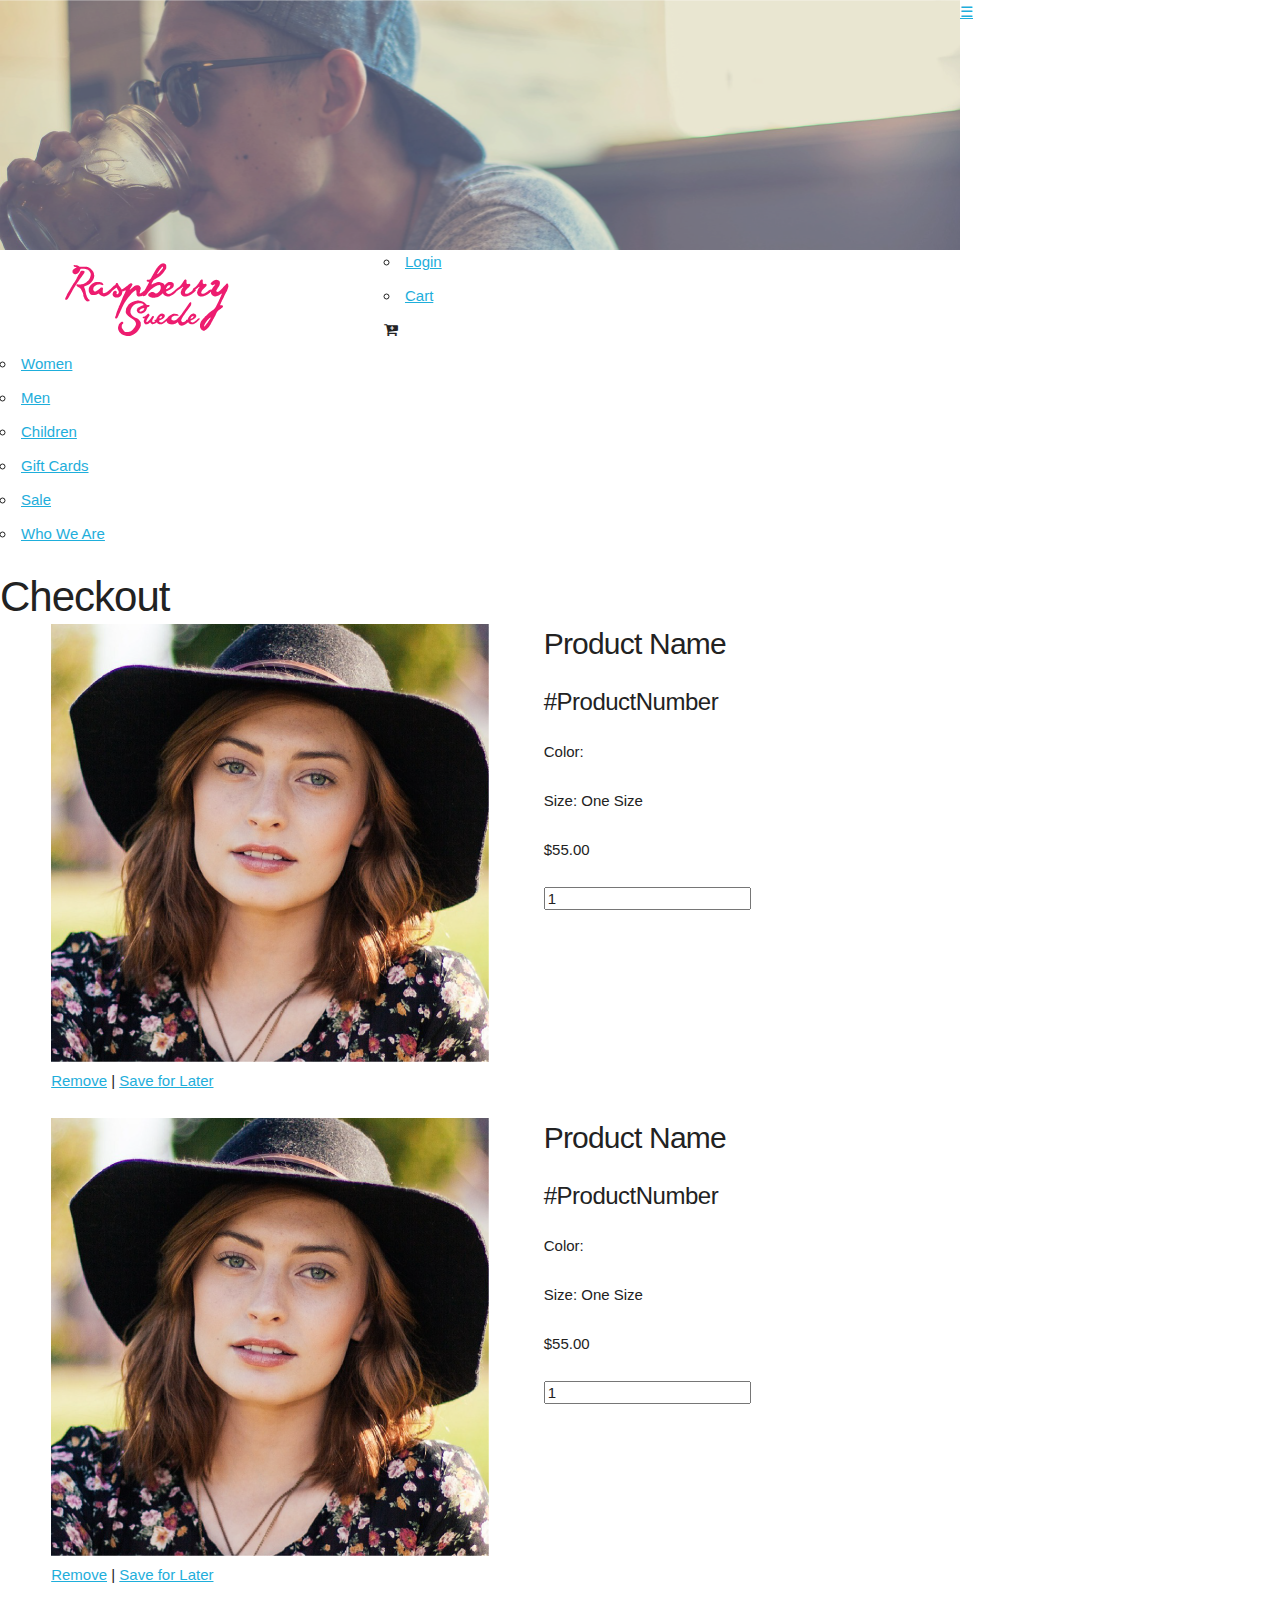
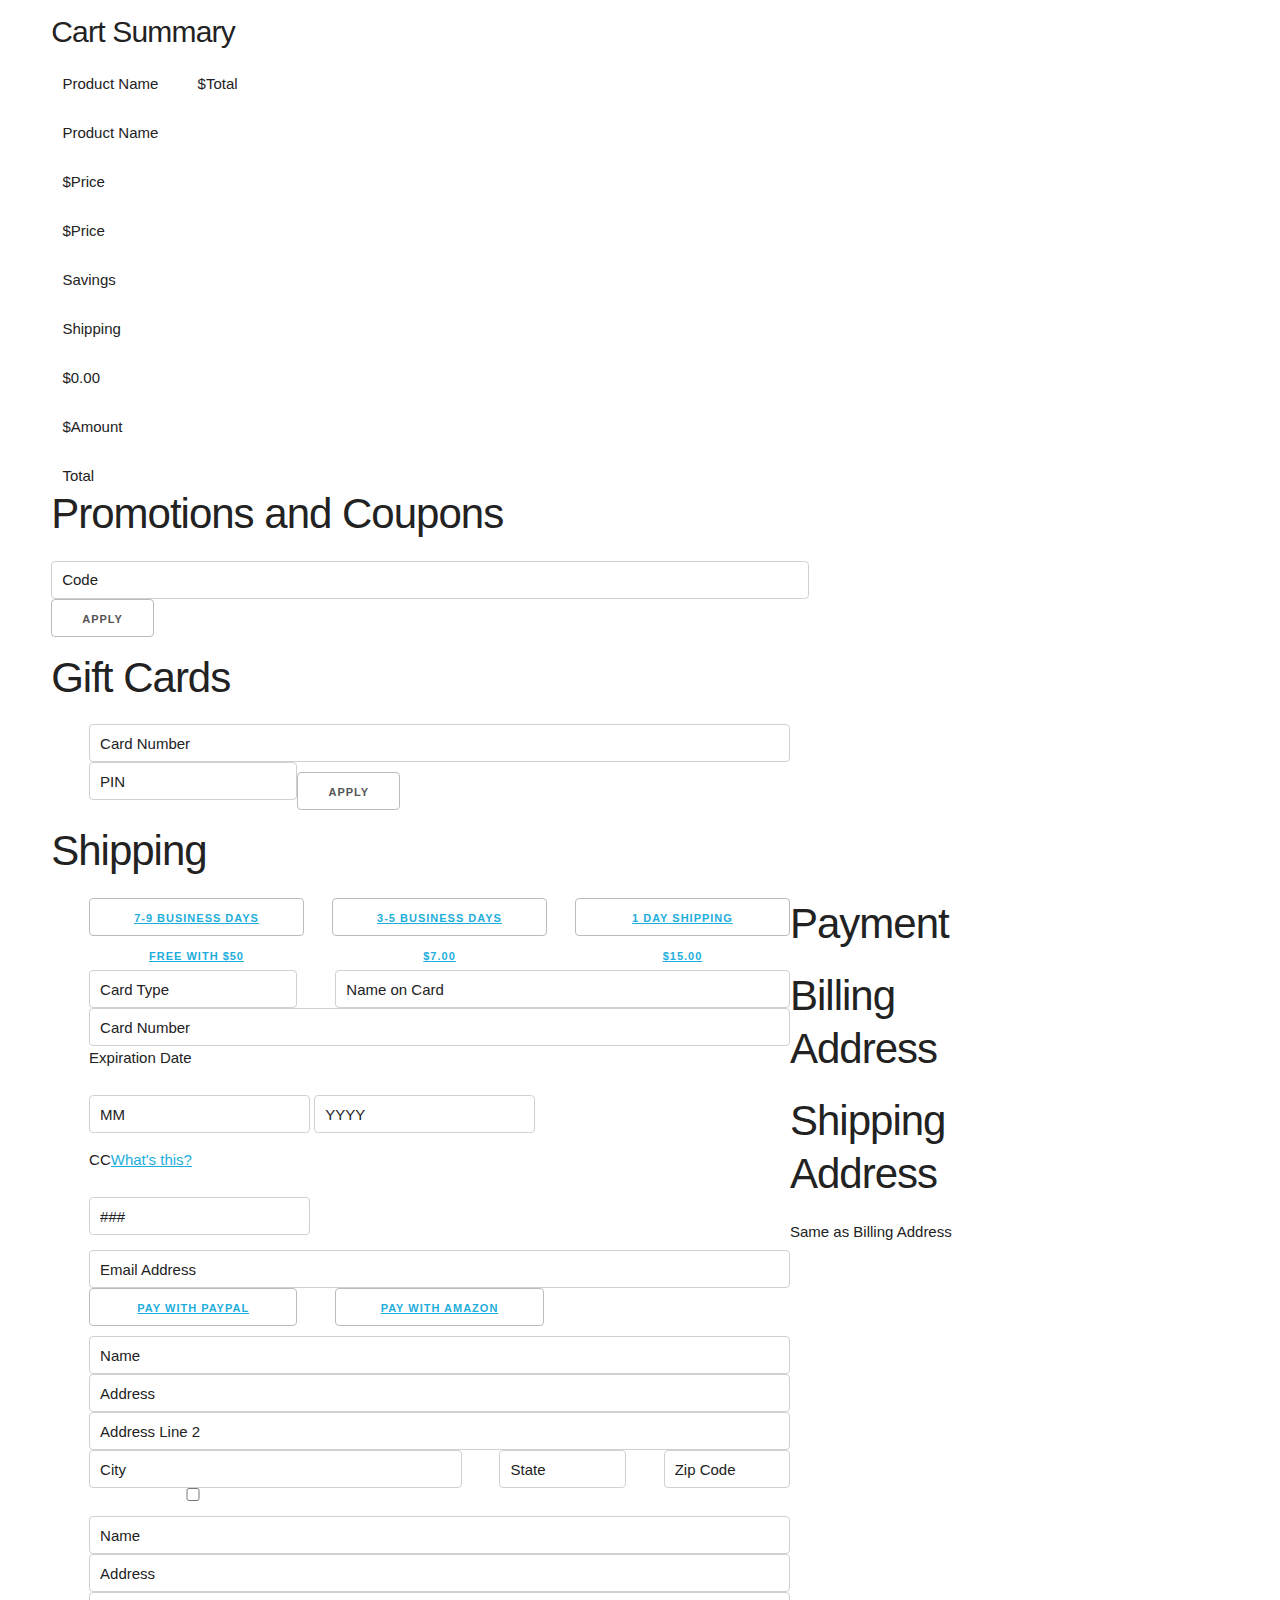
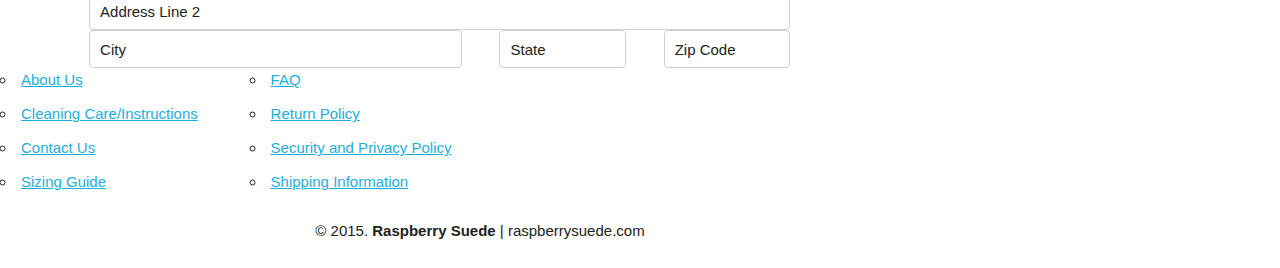
==== cart.html @ a1e93892 "added new files with skeleton styling" ====
<!DOCTYPE html>
 <html lang="en-us">
 <head>
 
   <meta http-equiv="X-UA-Compatible" content="IE=Edge">
   <meta name="viewport" content="width=device-width, initial-scale=1">
   <meta charset="UTF-8">
   <title>Raspberry Suede | Hats for the Whole Family</title>
<!-- Google Fonts -->
<link href='https://fonts.googleapis.com/css?family=Josefin+Slab:100,300,400,600,700|Montserrat:400,700' rel='stylesheet' type='text/css' rel='stylesheet' type='text/css'>
   <!-- CSS -->
 <link rel="stylesheet" href="css/normalize.css">
 <link rel="stylesheet" href="css/style.css">
 <link rel="stylesheet" href="css/fontawesome.css">
 <link rel="stylesheet" href="css/styleguide.css"> 
 <link rel="stylesheet" href="css/skeleton.css"> 
     
 </head>
 
 <body>
 <!--Hero-->
 <header>
 <img class="twelve columns container" src="images/cart-hero-01.png" alt="Rapsberry Suede"/>

 
 <!--Header Navigation-->

 <a class="three columns container header-logo" href="index.html"><img src="images/logo.png" alt="Rapsberry Suede"/></a>
 
 <ul class="login container three columns">
 <li><a href="login.html">Login</a></li>
 <li><a href="cart.html">Cart</a></li>
 <i class="fa fa-cart-plus"></i>
 </ul>
     
 </header>
 
<main role="main">
    
<!--Horizontal Navigation-->  
 <a class="hamburger" id="menu" href="#">&#9776;</a>
 
 <div class="twelve columns container">
 <nav class="horizontal-nav">
 <ul>
 <li><a href="women.html">Women</a></li>
 <li><a href="men.html">Men</a></li>
 <li><a href="children.html">Children</a></li>
 <li><a href="gitcards.html">Gift Cards</a></li>
 <li><a href="sale.html">Sale</a></li>
 <li><a href="about.html">Who We Are</a></li>
 </ul>
 </nav>
 </div>

<!--Cart items-->
<h2 class="twelve columns container">Checkout</h2>
    
 <div class="nine columns container cart-item">
    <div class="one-half column container item">
        <img src="images/index_product_two.png">
        <p><a href="#">Remove</a> | <a href="#">Save for Later</a></p>
    </div>
    
    <div class="one-half column container cart-desc">
        <h4>Product Name</h4>
        <h5>#ProductNumber</h5>
        <p>Color: <a class="white" shape="rect"></a></p>
        <p>Size: One Size</p>
        <p>$55.00</p>
        <input value="1">
    </div>
    </div>
     
 <div class="nine columns container cart-item">
    <div class="one-half column container item">
        <img src="images/index_product_two.png">
        <p><a href="#">Remove</a> | <a href="#">Save for Later</a></p>
    </div>
    
    <div class="one-half column container cart-desc">
        <h4>Product Name</h4>
        <h5>#ProductNumber</h5>
        <p>Color: <a class="white" shape="rect"></a></p>
        <p>Size: One Size</p>
        <p>$55.00</p>
        <input value="1">
    </div>
    </div>

<section class="three columns container">
    
    <h4>Cart Summary</h4>
    
    <div class="cart-price one-half column container">
    <p>Product Name</p>
    <p>Product Name</p>
    </div>
    
    <div class="one-half column container price">
    <p>$Price</p>
    <p>$Price</p>
    </div>
    
    <div class="one-half column container cart-savings">
    <p>Savings</p>
    <p>Shipping</p>
    </div>
    
    <div class="one-half column container price">
    <p>$0.00</p>
    <p>$Amount</p>
    </div>
    
    <p class="total one-half column container">Total</p>
    <p class="price">$Total</p>
</section>
    


<!--Checkout-->
    
<section class="nine columns container checkout">

<form>
    <h2 class="six">Promotions and Coupons</h2>
    <input class="nine container" type="text" value="Code"><br>
    <input type="button" value="Apply">
    
    <h2 class="six">Gift Cards</h2>
    <input class="nine columns container" type="text" value="Card Number"><br>
    <input class="three columns container" type="text" value="PIN"><br>
    <input type="button" value="Apply">
    
    <h2 class="six">Shipping</h2>
    
<section class="nine columns container">
    <div class="one-third column container button free">
        <a href="#" alt="7 to 9 business days">
            <p class="ship-option">7-9 Business Days<br> FREE with $50<br> minimun</p>
        </a>
        </div>
    <div class="one-third column container button shipping">
        <a href="#" alt="3 to 5 business days">
            <p class="ship-option">3-5 Business Days<br> $7.00<br></p>
        </a>
        </div>
    <div class="one-third column container button shipping">
        <a href="#" alt="1 day shipping">
            <p class="ship-option">1 Day Shipping<br> $15.00<br></p>
        </a>
        </div>
    </section>
    
    <h2 class="six">Payment</h2>
    <input class="three columns container" type="text" value="Card Type">
    <input class="six columns container" type="text" value="Name on Card">
    <input class="nine columns container" type="text" value="Card Number">
    
    <div class="nine columns container date">
    <p>Expiration Date</p>
    <input type="text" value="MM">
    <input type="text" value="YYYY">
    </div>
    
    <div class="nine columns container cc">
    <p>CC<a href="#">What's this?</a></p>
    <input type="text" value="###">
    </div>
    
    <input class="nine columns container" type="text" value="Email Address">
    
    <div class="three columns container button payment" align="center">
        <a href="#" alt="Pay with Paypal">
            <p class="payment-option">Pay with Paypal<br></p>
        </a>
        </div>
    
     <div class="three columns container button payment" align="center">
        <a href="#" alt="Pay with Amazon">
            <p class="payment-option">Pay with Amazon<br></p>
        </a>
        </div>
    
    <h2 class="six">Billing Address</h2>
    <input class="nine columns container" type="text" value="Name">
    <input class="nine columns container" type="text" value="Address">
    <input class="nine columns container" type="text" value="Address Line 2">
    <input class="five columns container" type="text" value="City">
    <input class="two columns container" type="text" value="State">
    <input class="two columns container" type="text" value="Zip Code">
    
    <h2 class="six">Shipping Address</h2>
    <input class="three columns checkbox" type="checkbox" value="same">Same as Billing Address<br>
     <input class="nine columns container" type="text" value="Name">
    <input class="nine columns container" type="text" value="Address">
    <input class="nine columns container" type="text" value="Address Line 2">
    <input class="five columns container" type="text" value="City">
    <input class="two columns container" type="text" value="State">
    <input class="two columns container" type="text" value="Zip Code">
    
</form>
    
</section>

     </main>
    
    
<!--Footer-->
<footer class="twelve columns container">
<nav class="three columns container" align="left">
   <ul>
           <li><a href="">About Us</a></li>
           <li><a href="">Cleaning Care/Instructions</a></li> 
           <li><a href="">Contact Us</a></li> 
           <li><a href="">Sizing Guide</a></li> 
         </ul>
       </nav>
<nav class="three columns container" align="left">
   <ul>
           <li><a href="">FAQ</a></li> 
           <li><a href="">Return Policy</a></li> 
           <li><a href="">Security and Privacy Policy</a></li> 
           <li><a href="">Shipping Information</a></li> 
         </ul>
       </nav>
    
<div class="three columns container" align="right">
<a href="index.html" class="site-logo"><img src="images/logo-white.png" alt="Rapsberry Suede"/></a>
</div>
    
<div class="twelve columns container" align="center">
  <p class="copyright-block">&copy; 2015. <strong>Raspberry Suede</strong> | raspberrysuede.com</p>
</div>



</footer>
     </body>
</html>
---- css/skeleton.css ----
/*
* Skeleton V2.0.4
* Copyright 2014, Dave Gamache
* www.getskeleton.com
* Free to use under the MIT license.
* http://www.opensource.org/licenses/mit-license.php
* 12/29/2014
*/


/* Table of contents
––––––––––––––––––––––––––––––––––––––––––––––––––
- Grid
- Base Styles
- Typography
- Links
- Buttons
- Forms
- Lists
- Code
- Tables
- Spacing
- Utilities
- Clearing
- Media Queries
*/


/* Grid
–––––––––––––––––––––––––––––––––––––––––––––––––– */
.container {
  position: relative;
  width: 100%;
  max-width: 960px;
  margin: 0 auto;
  padding: 0 20px;
  box-sizing: border-box; }
.column,
.columns {
  width: 100%;
  float: left;
  box-sizing: border-box; }

/* For devices larger than 400px */
@media (min-width: 400px) {
  .container {
    width: 85%;
    padding: 0; }
}

/* For devices larger than 550px */
@media (min-width: 550px) {
  .container {
    width: 80%; }
  .column,
  .columns {
    margin-left: 4%; }
  .column:first-child,
  .columns:first-child {
    margin-left: 0; }

  .one.column,
  .one.columns                    { width: 4.66666666667%; }
  .two.columns                    { width: 13.3333333333%; }
  .three.columns                  { width: 22%;            }
  .four.columns                   { width: 30.6666666667%; }
  .five.columns                   { width: 39.3333333333%; }
  .six.columns                    { width: 48%;            }
  .seven.columns                  { width: 56.6666666667%; }
  .eight.columns                  { width: 65.3333333333%; }
  .nine.columns                   { width: 74.0%;          }
  .ten.columns                    { width: 82.6666666667%; }
  .eleven.columns                 { width: 91.3333333333%; }
  .twelve.columns                 { width: 100%; margin-left: 0; }

  .one-third.column               { width: 30.6666666667%; }
  .two-thirds.column              { width: 65.3333333333%; }

  .one-half.column                { width: 48%; }

  /* Offsets */
  .offset-by-one.column,
  .offset-by-one.columns          { margin-left: 8.66666666667%; }
  .offset-by-two.column,
  .offset-by-two.columns          { margin-left: 17.3333333333%; }
  .offset-by-three.column,
  .offset-by-three.columns        { margin-left: 26%;            }
  .offset-by-four.column,
  .offset-by-four.columns         { margin-left: 34.6666666667%; }
  .offset-by-five.column,
  .offset-by-five.columns         { margin-left: 43.3333333333%; }
  .offset-by-six.column,
  .offset-by-six.columns          { margin-left: 52%;            }
  .offset-by-seven.column,
  .offset-by-seven.columns        { margin-left: 60.6666666667%; }
  .offset-by-eight.column,
  .offset-by-eight.columns        { margin-left: 69.3333333333%; }
  .offset-by-nine.column,
  .offset-by-nine.columns         { margin-left: 78.0%;          }
  .offset-by-ten.column,
  .offset-by-ten.columns          { margin-left: 86.6666666667%; }
  .offset-by-eleven.column,
  .offset-by-eleven.columns       { margin-left: 95.3333333333%; }

  .offset-by-one-third.column,
  .offset-by-one-third.columns    { margin-left: 34.6666666667%; }
  .offset-by-two-thirds.column,
  .offset-by-two-thirds.columns   { margin-left: 69.3333333333%; }

  .offset-by-one-half.column,
  .offset-by-one-half.columns     { margin-left: 52%; }

}


/* Base Styles
–––––––––––––––––––––––––––––––––––––––––––––––––– */
/* NOTE
html is set to 62.5% so that all the REM measurements throughout Skeleton
are based on 10px sizing. So basically 1.5rem = 15px :) */
html {
  font-size: 62.5%; }
body {
  font-size: 1.5em; /* currently ems cause chrome bug misinterpreting rems on body element */
  line-height: 1.6;
  font-weight: 400;
  font-family: "Raleway", "HelveticaNeue", "Helvetica Neue", Helvetica, Arial, sans-serif;
  color: #222; }


/* Typography
–––––––––––––––––––––––––––––––––––––––––––––––––– */
h1, h2, h3, h4, h5, h6 {
  margin-top: 0;
  margin-bottom: 2rem;
  font-weight: 300; }
h1 { font-size: 4.0rem; line-height: 1.2;  letter-spacing: -.1rem;}
h2 { font-size: 3.6rem; line-height: 1.25; letter-spacing: -.1rem; }
h3 { font-size: 3.0rem; line-height: 1.3;  letter-spacing: -.1rem; }
h4 { font-size: 2.4rem; line-height: 1.35; letter-spacing: -.08rem; }
h5 { font-size: 1.8rem; line-height: 1.5;  letter-spacing: -.05rem; }
h6 { font-size: 1.5rem; line-height: 1.6;  letter-spacing: 0; }

/* Larger than phablet */
@media (min-width: 550px) {
  h1 { font-size: 5.0rem; }
  h2 { font-size: 4.2rem; }
  h3 { font-size: 3.6rem; }
  h4 { font-size: 3.0rem; }
  h5 { font-size: 2.4rem; }
  h6 { font-size: 1.5rem; }
}

p {
  margin-top: 0; }


/* Links
–––––––––––––––––––––––––––––––––––––––––––––––––– */
a {
  color: #1EAEDB; }
a:hover {
  color: #0FA0CE; }


/* Buttons
–––––––––––––––––––––––––––––––––––––––––––––––––– */
.button,
button,
input[type="submit"],
input[type="reset"],
input[type="button"] {
  display: inline-block;
  height: 38px;
  padding: 0 30px;
  color: #555;
  text-align: center;
  font-size: 11px;
  font-weight: 600;
  line-height: 38px;
  letter-spacing: .1rem;
  text-transform: uppercase;
  text-decoration: none;
  white-space: nowrap;
  background-color: transparent;
  border-radius: 4px;
  border: 1px solid #bbb;
  cursor: pointer;
  box-sizing: border-box; }
.button:hover,
button:hover,
input[type="submit"]:hover,
input[type="reset"]:hover,
input[type="button"]:hover,
.button:focus,
button:focus,
input[type="submit"]:focus,
input[type="reset"]:focus,
input[type="button"]:focus {
  color: #333;
  border-color: #888;
  outline: 0; }
.button.button-primary,
button.button-primary,
input[type="submit"].button-primary,
input[type="reset"].button-primary,
input[type="button"].button-primary {
  color: #FFF;
  background-color: #33C3F0;
  border-color: #33C3F0; }
.button.button-primary:hover,
button.button-primary:hover,
input[type="submit"].button-primary:hover,
input[type="reset"].button-primary:hover,
input[type="button"].button-primary:hover,
.button.button-primary:focus,
button.button-primary:focus,
input[type="submit"].button-primary:focus,
input[type="reset"].button-primary:focus,
input[type="button"].button-primary:focus {
  color: #FFF;
  background-color: #1EAEDB;
  border-color: #1EAEDB; }


/* Forms
–––––––––––––––––––––––––––––––––––––––––––––––––– */
input[type="email"],
input[type="number"],
input[type="search"],
input[type="text"],
input[type="tel"],
input[type="url"],
input[type="password"],
textarea,
select {
  height: 38px;
  padding: 6px 10px; /* The 6px vertically centers text on FF, ignored by Webkit */
  background-color: #fff;
  border: 1px solid #D1D1D1;
  border-radius: 4px;
  box-shadow: none;
  box-sizing: border-box; }
/* Removes awkward default styles on some inputs for iOS */
input[type="email"],
input[type="number"],
input[type="search"],
input[type="text"],
input[type="tel"],
input[type="url"],
input[type="password"],
textarea {
  -webkit-appearance: none;
     -moz-appearance: none;
          appearance: none; }
textarea {
  min-height: 65px;
  padding-top: 6px;
  padding-bottom: 6px; }
input[type="email"]:focus,
input[type="number"]:focus,
input[type="search"]:focus,
input[type="text"]:focus,
input[type="tel"]:focus,
input[type="url"]:focus,
input[type="password"]:focus,
textarea:focus,
select:focus {
  border: 1px solid #33C3F0;
  outline: 0; }
label,
legend {
  display: block;
  margin-bottom: .5rem;
  font-weight: 600; }
fieldset {
  padding: 0;
  border-width: 0; }
input[type="checkbox"],
input[type="radio"] {
  display: inline; }
label > .label-body {
  display: inline-block;
  margin-left: .5rem;
  font-weight: normal; }


/* Lists
–––––––––––––––––––––––––––––––––––––––––––––––––– */
ul {
  list-style: circle inside; }
ol {
  list-style: decimal inside; }
ol, ul {
  padding-left: 0;
  margin-top: 0; }
ul ul,
ul ol,
ol ol,
ol ul {
  margin: 1.5rem 0 1.5rem 3rem;
  font-size: 90%; }
li {
  margin-bottom: 1rem; }


/* Code
–––––––––––––––––––––––––––––––––––––––––––––––––– */
code {
  padding: .2rem .5rem;
  margin: 0 .2rem;
  font-size: 90%;
  white-space: nowrap;
  background: #F1F1F1;
  border: 1px solid #E1E1E1;
  border-radius: 4px; }
pre > code {
  display: block;
  padding: 1rem 1.5rem;
  white-space: pre; }


/* Tables
–––––––––––––––––––––––––––––––––––––––––––––––––– */
th,
td {
  padding: 12px 15px;
  text-align: left;
  border-bottom: 1px solid #E1E1E1; }
th:first-child,
td:first-child {
  padding-left: 0; }
th:last-child,
td:last-child {
  padding-right: 0; }


/* Spacing
–––––––––––––––––––––––––––––––––––––––––––––––––– */
button,
.button {
  margin-bottom: 1rem; }
input,
textarea,
select,
fieldset {
  margin-bottom: 1.5rem; }
pre,
blockquote,
dl,
figure,
table,
p,
ul,
ol,
form {
  margin-bottom: 2.5rem; }


/* Utilities
–––––––––––––––––––––––––––––––––––––––––––––––––– */
.u-full-width {
  width: 100%;
  box-sizing: border-box; }
.u-max-full-width {
  max-width: 100%;
  box-sizing: border-box; }
.u-pull-right {
  float: right; }
.u-pull-left {
  float: left; }


/* Misc
–––––––––––––––––––––––––––––––––––––––––––––––––– */
hr {
  margin-top: 3rem;
  margin-bottom: 3.5rem;
  border-width: 0;
  border-top: 1px solid #E1E1E1; }


/* Clearing
–––––––––––––––––––––––––––––––––––––––––––––––––– */

/* Self Clearing Goodness */
.container:after,
.row:after,
.u-cf {
  content: "";
  display: table;
  clear: both; }


/* Media Queries
–––––––––––––––––––––––––––––––––––––––––––––––––– */
/*
Note: The best way to structure the use of media queries is to create the queries
near the relevant code. For example, if you wanted to change the styles for buttons
on small devices, paste the mobile query code up in the buttons section and style it
there.
*/


/* Larger than mobile */
@media (min-width: 400px) {}

/* Larger than phablet (also point when grid becomes active) */
@media (min-width: 550px) {}

/* Larger than tablet */
@media (min-width: 750px) {}

/* Larger than desktop */
@media (min-width: 1000px) {}

/* Larger than Desktop HD */
@media (min-width: 1200px) {}
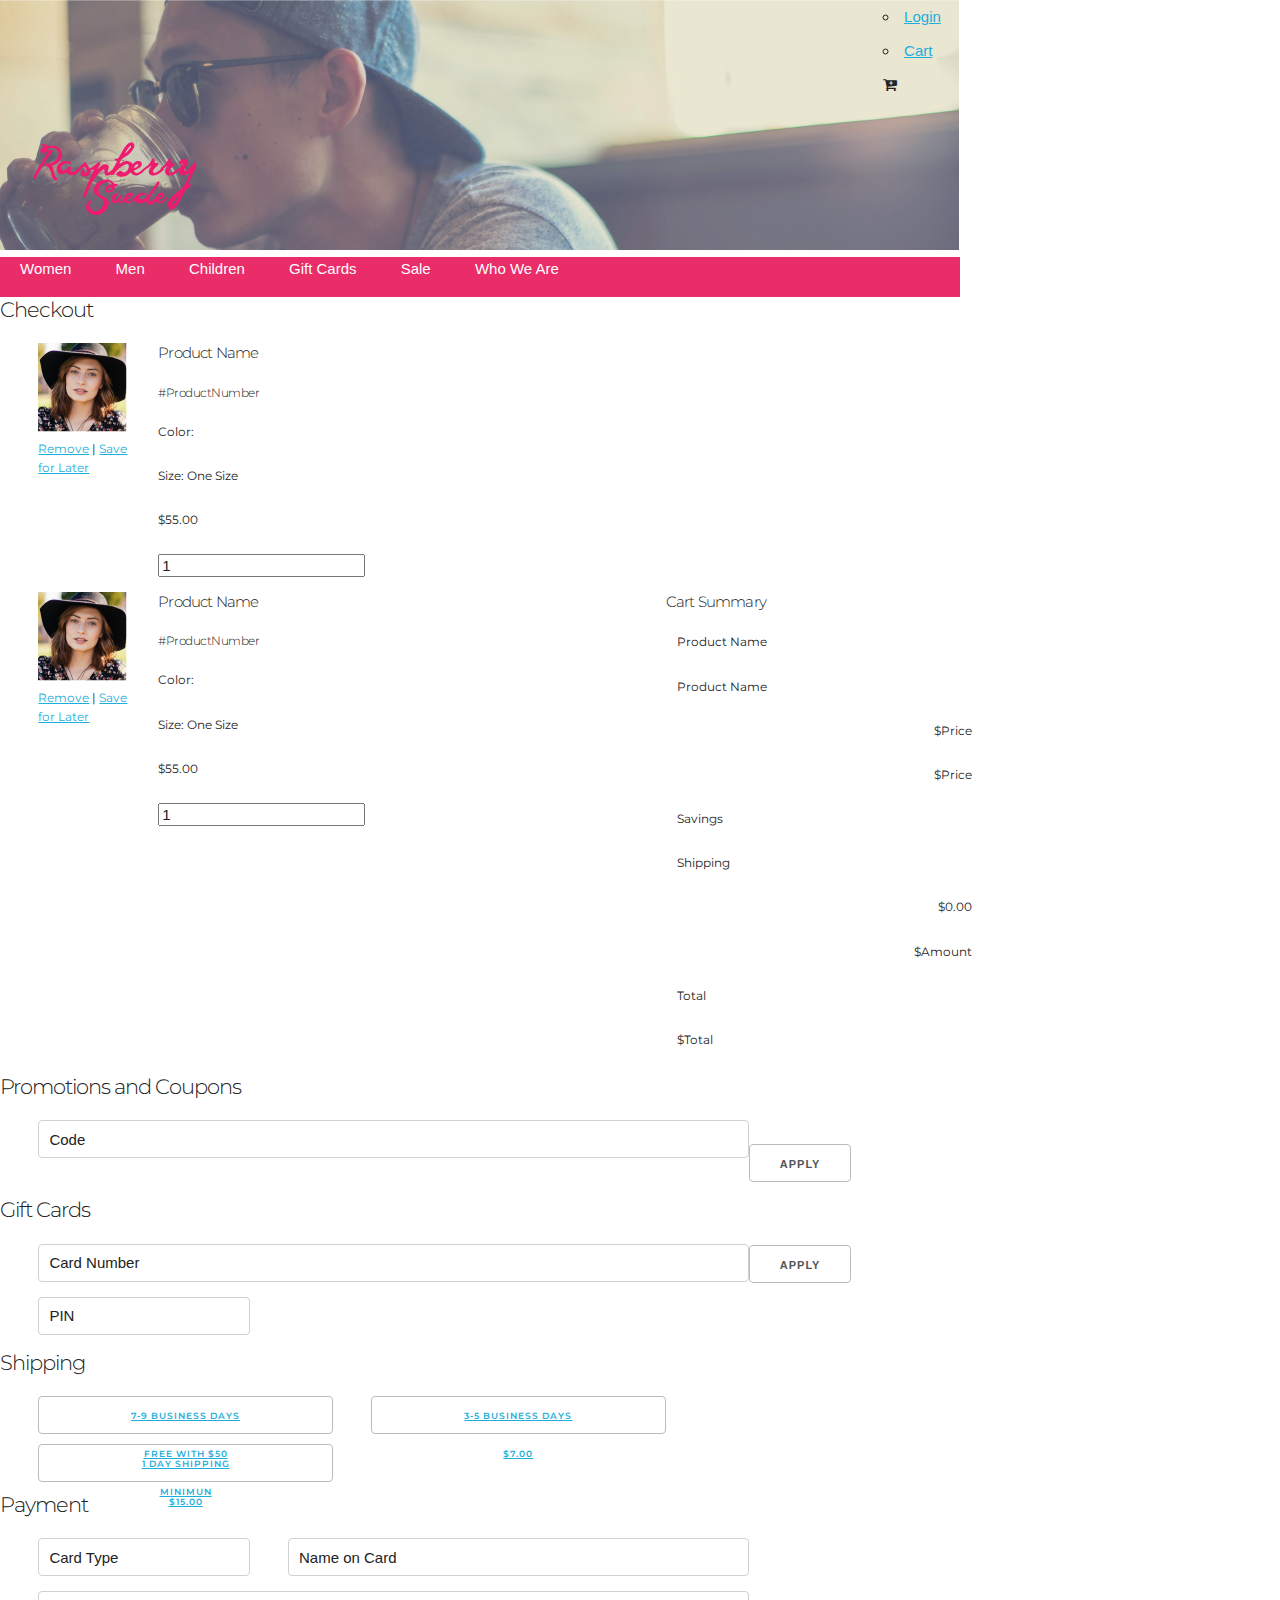
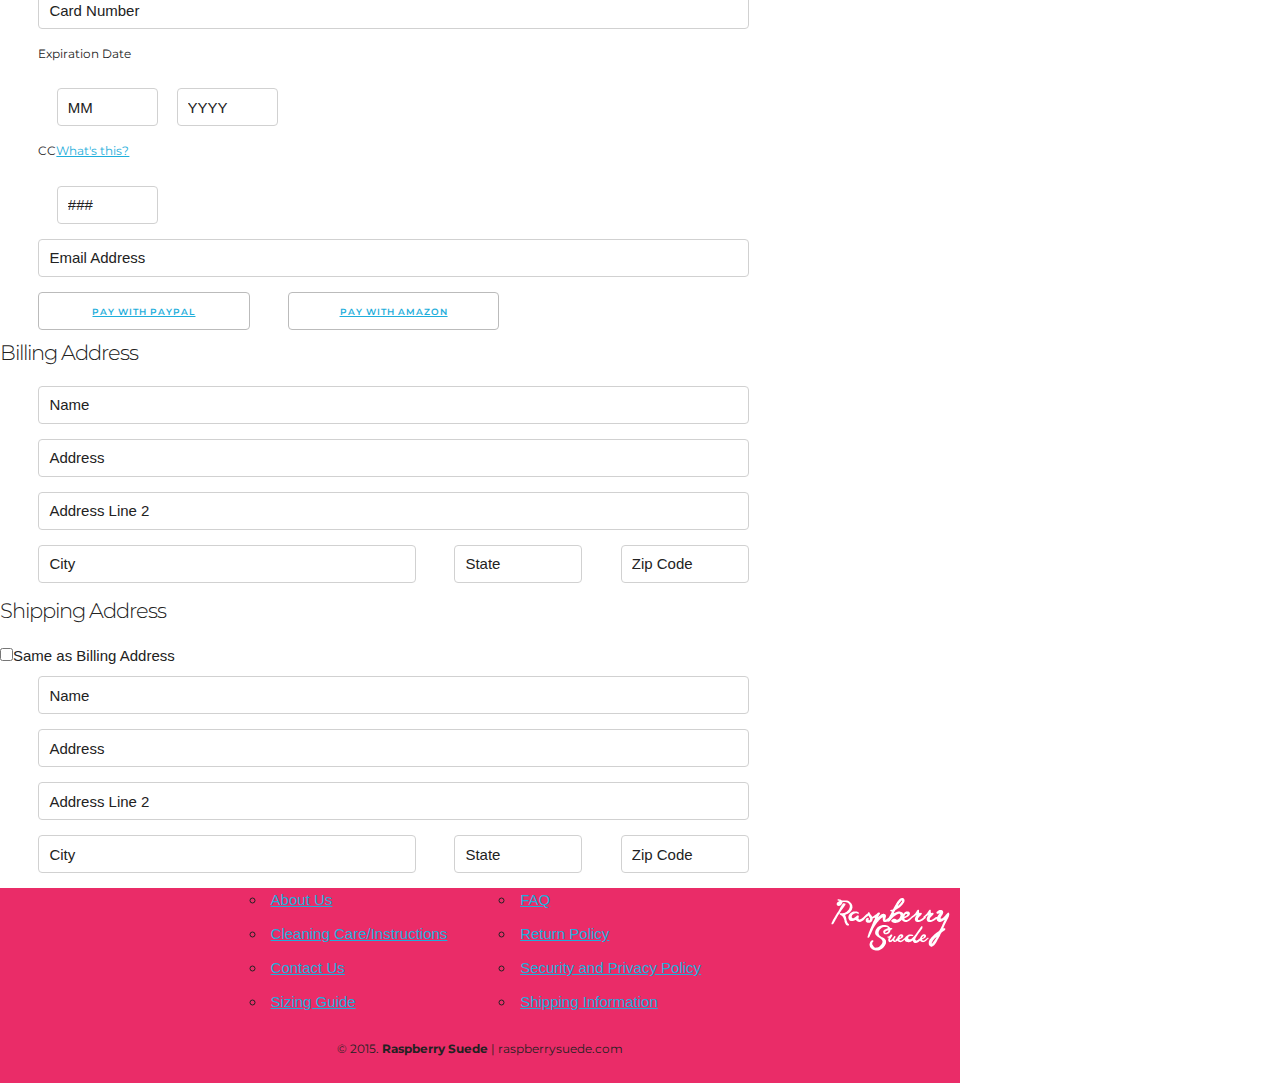
==== commit c887f060: "reworked html and css with skeleton" ====
--- a/cart.html
+++ b/cart.html
@@ -10,24 +10,22 @@
 <link href='https://fonts.googleapis.com/css?family=Josefin+Slab:100,300,400,600,700|Montserrat:400,700' rel='stylesheet' type='text/css' rel='stylesheet' type='text/css'>
    <!-- CSS -->
  <link rel="stylesheet" href="css/normalize.css">
- <link rel="stylesheet" href="css/style.css">
  <link rel="stylesheet" href="css/fontawesome.css">
- <link rel="stylesheet" href="css/styleguide.css"> 
  <link rel="stylesheet" href="css/skeleton.css"> 
-     
+ <link rel="stylesheet" href="css/style.css"> 
  </head>
  
- <body>
- <!--Hero-->
- <header>
- <img class="twelve columns container" src="images/cart-hero-01.png" alt="Rapsberry Suede"/>
+ <body class="twelve columns container">
+  <!--Hero-->
+ <header class="twelve columns hero">
+ <img src="images/cart-hero-01.png" alt="Rapsberry Suede"/>
 
  
  <!--Header Navigation-->
 
- <a class="three columns container header-logo" href="index.html"><img src="images/logo.png" alt="Rapsberry Suede"/></a>
- 
- <ul class="login container three columns">
+ <a class="header-logo" href="index.html"><img src="images/logo.png" alt="Rapsberry Suede"/></a>
+ 
+ <ul class="login">
  <li><a href="login.html">Login</a></li>
  <li><a href="cart.html">Cart</a></li>
  <i class="fa fa-cart-plus"></i>
@@ -38,31 +36,28 @@
 <main role="main">
     
 <!--Horizontal Navigation-->  
- <a class="hamburger" id="menu" href="#">&#9776;</a>
- 
- <div class="twelve columns container">
- <nav class="horizontal-nav">
- <ul>
- <li><a href="women.html">Women</a></li>
- <li><a href="men.html">Men</a></li>
- <li><a href="children.html">Children</a></li>
- <li><a href="gitcards.html">Gift Cards</a></li>
- <li><a href="sale.html">Sale</a></li>
- <li><a href="about.html">Who We Are</a></li>
- </ul>
- </nav>
- </div>
-
+ 
+    <nav class="horizontal-nav twelve columns">
+    <ul>
+    <li><a href="women.html">Women</a></li>
+    <li><a href="men.html">Men</a></li>
+    <li><a href="children.html">Children</a></li>
+    <li><a href="gitcards.html">Gift Cards</a></li>
+    <li><a href="sale.html">Sale</a></li>
+    <li><a href="about.html">Who We Are</a></li>
+    </ul>
+    </nav>
+ 
 <!--Cart items-->
-<h2 class="twelve columns container">Checkout</h2>
-    
- <div class="nine columns container cart-item">
-    <div class="one-half column container item">
-        <img src="images/index_product_two.png">
+<h2 class="twelve columns">Checkout</h2>
+    
+ <section class="six columns cart-item">
+    <div class="three columns container item">
+        <img src="images/product-small-01.png">
         <p><a href="#">Remove</a> | <a href="#">Save for Later</a></p>
     </div>
     
-    <div class="one-half column container cart-desc">
+    <div class="three columns cart-desc">
         <h4>Product Name</h4>
         <h5>#ProductNumber</h5>
         <p>Color: <a class="white" shape="rect"></a></p>
@@ -70,15 +65,15 @@
         <p>$55.00</p>
         <input value="1">
     </div>
-    </div>
+    </section>
      
- <div class="nine columns container cart-item">
-    <div class="one-half column container item">
-        <img src="images/index_product_two.png">
+ <section class="six columns cart-item">
+    <div class="three columns container item">
+        <img src="images/product-small-01.png">
         <p><a href="#">Remove</a> | <a href="#">Save for Later</a></p>
     </div>
     
-    <div class="one-half column container cart-desc">
+    <div class="three columns cart-desc">
         <h4>Product Name</h4>
         <h5>#ProductNumber</h5>
         <p>Color: <a class="white" shape="rect"></a></p>
@@ -86,55 +81,59 @@
         <p>$55.00</p>
         <input value="1">
     </div>
-    </div>
-
-<section class="three columns container">
+    </section>
+
+<section class="four columns offset-by-two">
     
     <h4>Cart Summary</h4>
     
-    <div class="cart-price one-half column container">
+    <div class="cart-price two column" align="left">
     <p>Product Name</p>
     <p>Product Name</p>
     </div>
     
-    <div class="one-half column container price">
+    <div class="two column price" align="right">
     <p>$Price</p>
     <p>$Price</p>
     </div>
     
-    <div class="one-half column container cart-savings">
+    <div class="cart-price two column" align="left">
     <p>Savings</p>
     <p>Shipping</p>
     </div>
     
-    <div class="one-half column container price">
+    <div class="two column price" align="right">
     <p>$0.00</p>
     <p>$Amount</p>
     </div>
     
-    <p class="total one-half column container">Total</p>
-    <p class="price">$Total</p>
+    <p class="cart-price two column" align="left">Total</p>
+    <p class="one column two price" align="right">$Total</p>
 </section>
     
 
 
 <!--Checkout-->
     
-<section class="nine columns container checkout">
+<section class="twelve columns checkout">
 
 <form>
-    <h2 class="six">Promotions and Coupons</h2>
-    <input class="nine container" type="text" value="Code"><br>
+    <div class="twelve columns">
+    <h2>Promotions and Coupons</h2>
+    <input class="nine columns" type="text" value="Code"><br>
     <input type="button" value="Apply">
-    
-    <h2 class="six">Gift Cards</h2>
-    <input class="nine columns container" type="text" value="Card Number"><br>
-    <input class="three columns container" type="text" value="PIN"><br>
+    </div>
+    
+    <div class="twelve columns">
+    <h2 class="nine columns">Gift Cards</h2>
+    <input class="nine columns" type="text" value="Card Number"><br>
+    <input class="three columns" type="text" value="PIN"><br>
     <input type="button" value="Apply">
-    
-    <h2 class="six">Shipping</h2>
-    
-<section class="nine columns container">
+    </div>
+    
+    <section class="twelve columns">
+    <h2>Shipping</h2>
+    
     <div class="one-third column container button free">
         <a href="#" alt="7 to 9 business days">
             <p class="ship-option">7-9 Business Days<br> FREE with $50<br> minimun</p>
@@ -152,52 +151,63 @@
         </div>
     </section>
     
-    <h2 class="six">Payment</h2>
-    <input class="three columns container" type="text" value="Card Type">
-    <input class="six columns container" type="text" value="Name on Card">
-    <input class="nine columns container" type="text" value="Card Number">
-    
-    <div class="nine columns container date">
+    <section class="twelve columns">
+    
+    <h2>Payment</h2>
+    <input class="three columns" type="text" value="Card Type">
+    <input class="six columns" type="text" value="Name on Card">
+    <input class="nine columns" type="text" value="Card Number">
+    
+    <div class="six columns date">
     <p>Expiration Date</p>
-    <input type="text" value="MM">
-    <input type="text" value="YYYY">
-    </div>
-    
-    <div class="nine columns container cc">
+    <input class="three columns" type="text" value="MM">
+    <input class="three columns" type="text" value="YYYY">
+    </div>
+    
+    <div class="six columns cc">
     <p>CC<a href="#">What's this?</a></p>
-    <input type="text" value="###">
-    </div>
-    
-    <input class="nine columns container" type="text" value="Email Address">
-    
-    <div class="three columns container button payment" align="center">
+    <input class="three columns" type="text" value="###">
+    </div>
+    
+    <input class="nine columns" type="text" value="Email Address">
+    
+    <div class="three columns button payment" align="center">
         <a href="#" alt="Pay with Paypal">
             <p class="payment-option">Pay with Paypal<br></p>
         </a>
         </div>
     
-     <div class="three columns container button payment" align="center">
+     <div class="three columns button payment" align="center">
         <a href="#" alt="Pay with Amazon">
             <p class="payment-option">Pay with Amazon<br></p>
         </a>
         </div>
-    
-    <h2 class="six">Billing Address</h2>
-    <input class="nine columns container" type="text" value="Name">
-    <input class="nine columns container" type="text" value="Address">
-    <input class="nine columns container" type="text" value="Address Line 2">
-    <input class="five columns container" type="text" value="City">
-    <input class="two columns container" type="text" value="State">
-    <input class="two columns container" type="text" value="Zip Code">
-    
-    <h2 class="six">Shipping Address</h2>
-    <input class="three columns checkbox" type="checkbox" value="same">Same as Billing Address<br>
-     <input class="nine columns container" type="text" value="Name">
-    <input class="nine columns container" type="text" value="Address">
-    <input class="nine columns container" type="text" value="Address Line 2">
-    <input class="five columns container" type="text" value="City">
-    <input class="two columns container" type="text" value="State">
-    <input class="two columns container" type="text" value="Zip Code">
+        </section>
+    
+    <section class="twelve columns">
+    
+    <h2>Billing Address</h2>
+    <input class="nine columns" type="text" value="Name">
+    <input class="nine columns" type="text" value="Address">
+    <input class="nine columns" type="text" value="Address Line 2">
+    <input class="five columns" type="text" value="City">
+    <input class="two columns" type="text" value="State">
+    <input class="two columns" type="text" value="Zip Code">
+    
+    </section>
+    
+     <section class="twelve columns">
+    
+    <h2>Shipping Address</h2>
+    <input class="checkbox" type="checkbox" value="same">Same as Billing Address<br>
+    <input class="nine columns" type="text" value="Name">
+    <input class="nine columns" type="text" value="Address">
+    <input class="nine columns" type="text" value="Address Line 2">
+    <input class="five columns" type="text" value="City">
+    <input class="two columns" type="text" value="State">
+    <input class="two columns" type="text" value="Zip Code">
+    
+    </section>
     
 </form>
     
@@ -208,7 +218,7 @@
     
 <!--Footer-->
 <footer class="twelve columns container">
-<nav class="three columns container" align="left">
+<nav class="three columns offset-by-three" align="left">
    <ul>
            <li><a href="">About Us</a></li>
            <li><a href="">Cleaning Care/Instructions</a></li> 
--- a/css/skeleton.css
+++ b/css/skeleton.css
@@ -29,7 +29,6 @@
 /* Grid
 –––––––––––––––––––––––––––––––––––––––––––––––––– */
 .container {
-  position: relative;
   width: 100%;
   max-width: 960px;
   margin: 0 auto;
--- a/css/style.css
+++ b/css/style.css
@@ -0,0 +1,89 @@
+.horizontal-nav{
+    background-color:#EA2C68;
+    height:40px
+}
+
+.horizontal-nav ul li{
+    display:inline;
+}
+
+.horizontal-nav ul li a{
+    color:white;
+    text-decoration:none;
+    margin:0 auto;
+    padding: 20px;
+}
+
+h1{
+   font-size: 1.6em;
+    font-family:Montserrat, sans-serif; 
+}
+
+h2{
+   font-size: 1.4em;
+    font-family:Montserrat, sans-serif; 
+}
+
+h3{
+    font-size: 1.2em;
+    font-family:Montserrat, sans-serif;
+}
+
+h4{
+    font-size: 1em;
+    font-family:Montserrat, sans-serif;
+}
+
+h5{
+    font-size: .8em;
+    font-family:Montserrat, sans-serif;
+}
+
+h6{
+    font-size: .6em;
+    font-family:Montserrat, sans-serif;
+}
+
+p{
+   font-size: .8em;
+    font-family:Montserrat, sans-serif; 
+}
+
+footer{
+    background-color:#EA2C68;
+}
+
+.hero{
+    position:relative;
+}
+
+.header-logo{
+    position:absolute;
+    left:2%;
+    top:50%;
+}
+
+.login{
+    position:absolute;
+    top:2%;
+    right:2%;
+}
+
+.sale{
+    background-image: url("index_sale.png");
+    height:20%;
+}
+
+.ad{
+    padding-top:13%;
+    padding-bottom:10%;
+    background-color: rgba(255, 255, 255, .7)
+}
+
+.ad p{
+padding-right: 8%;
+padding-left: 8%;
+font-size:.9em;
+font-weight:700;
+}
+
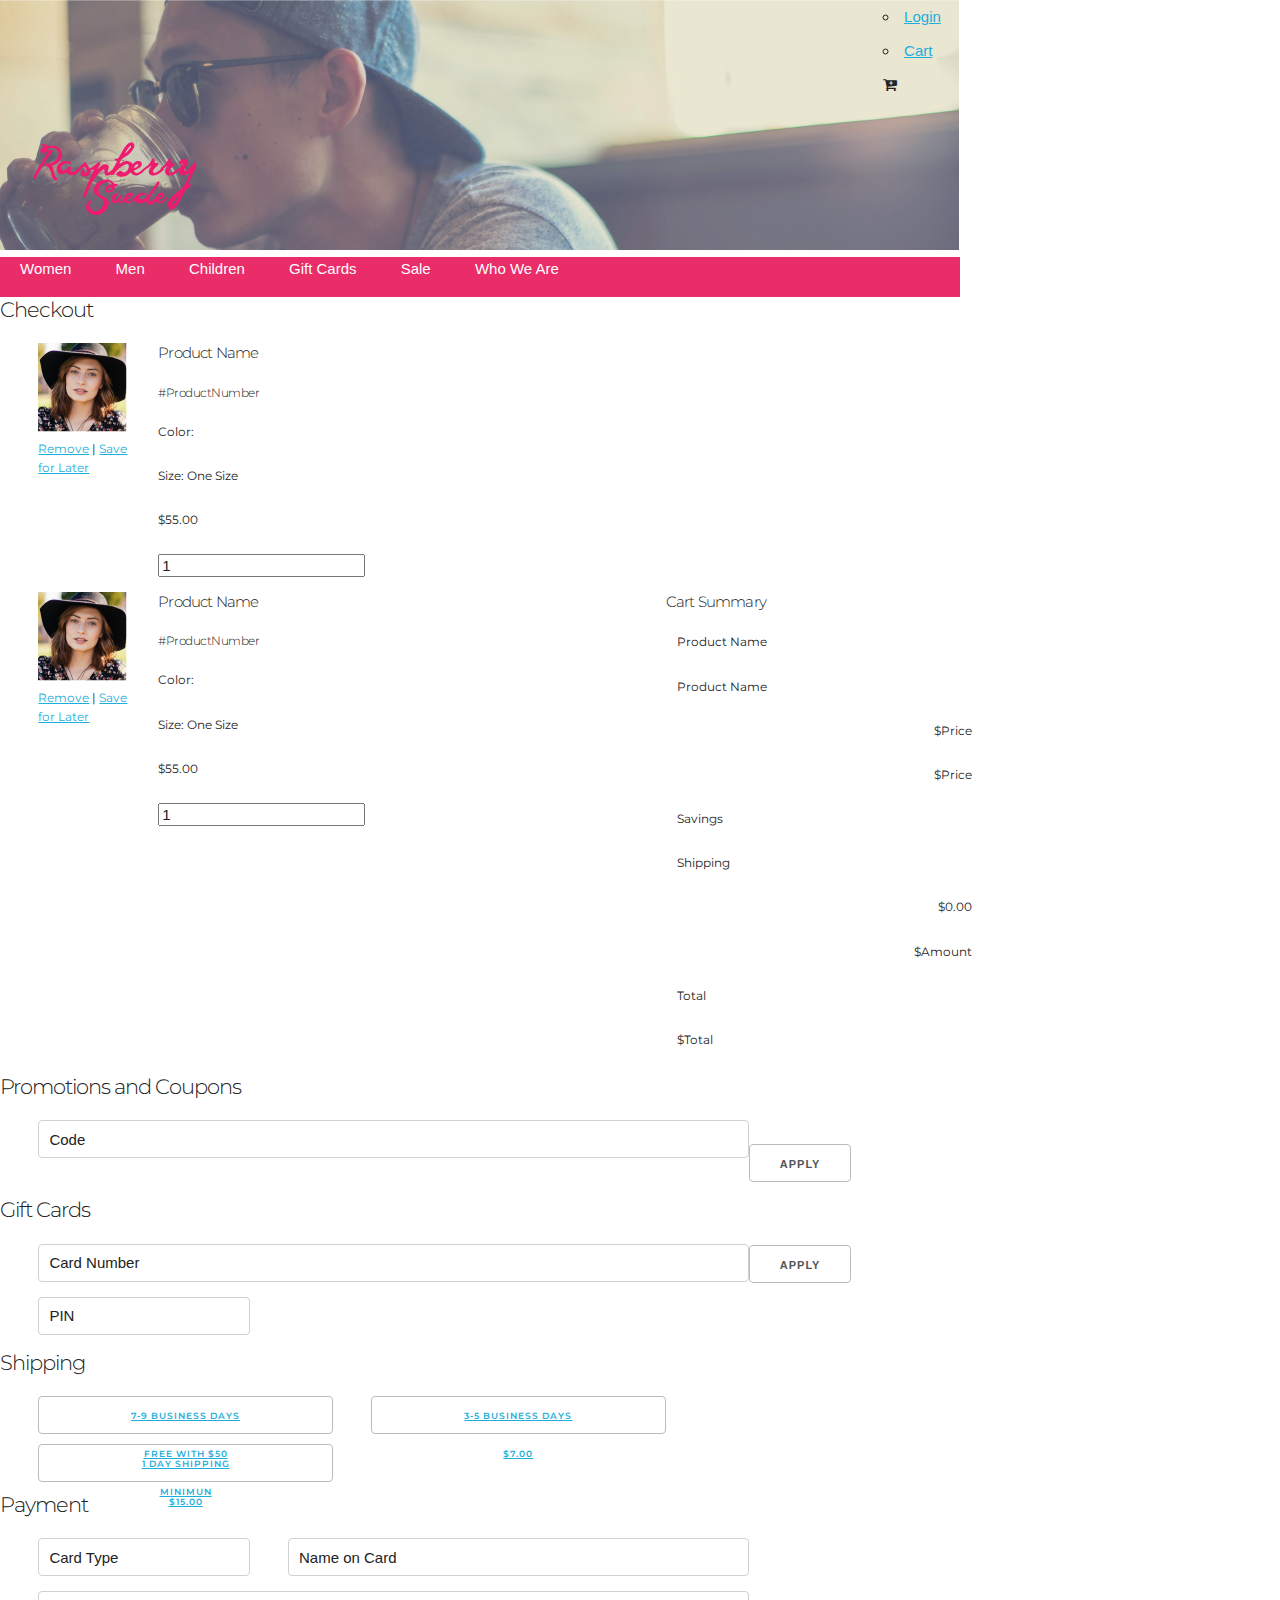
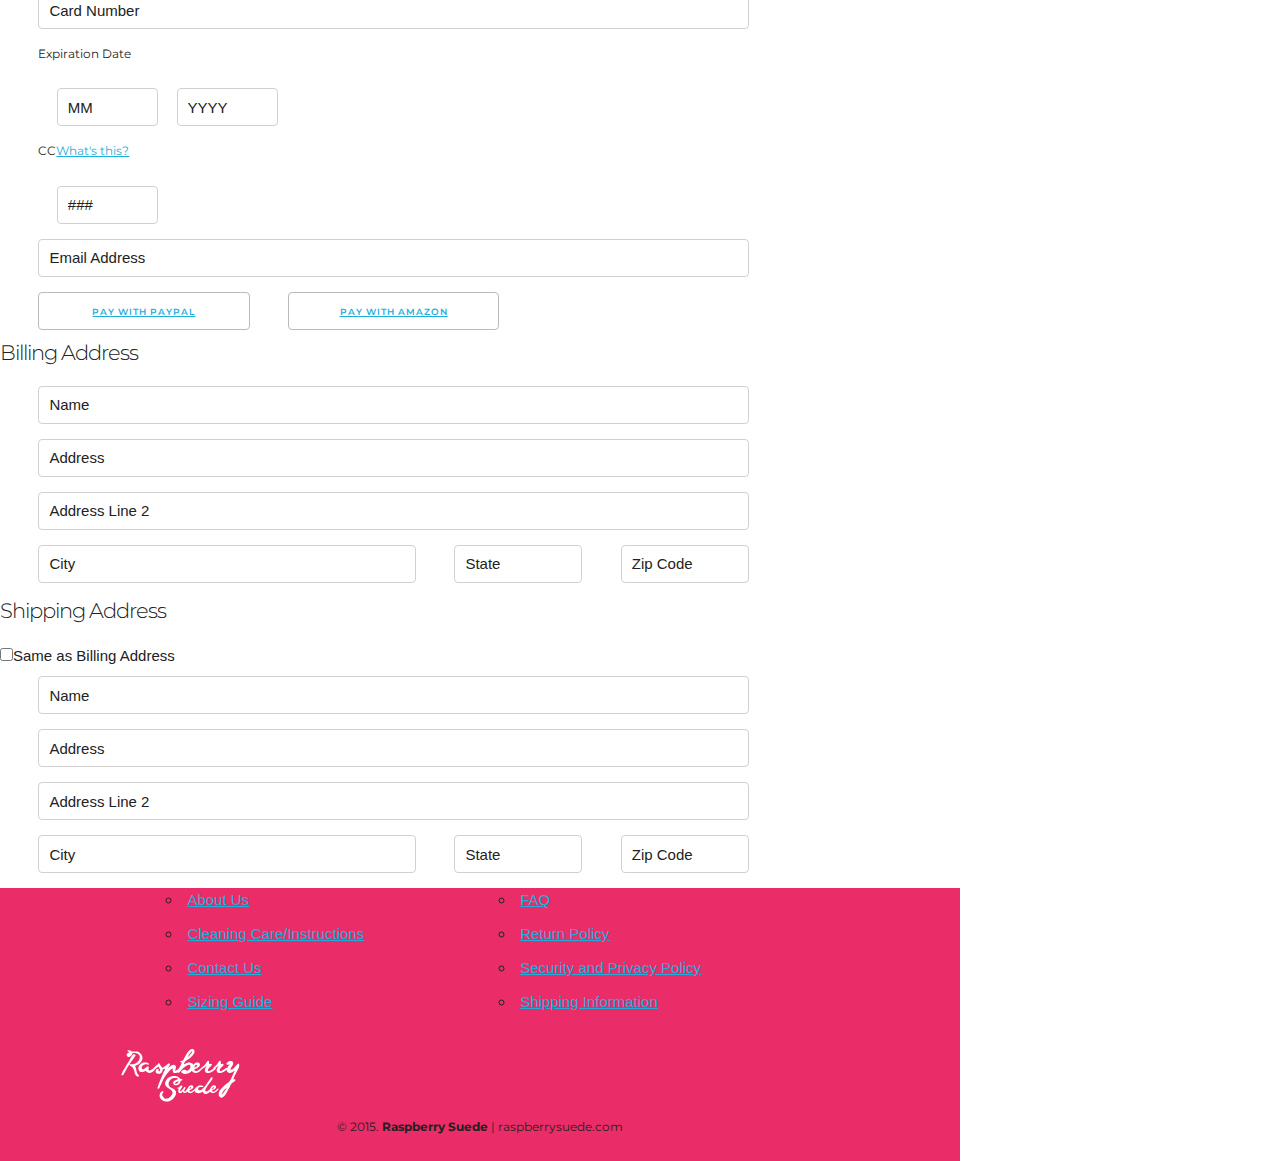
==== commit 7226bf53: "finished with skeleton grid layout" ====
--- a/cart.html
+++ b/cart.html
@@ -215,10 +215,9 @@
 
      </main>
     
-    
 <!--Footer-->
-<footer class="twelve columns container">
-<nav class="three columns offset-by-three" align="left">
+<footer class="twelve columns">
+<nav class="four columns offset-by-two" align="left">
    <ul>
            <li><a href="">About Us</a></li>
            <li><a href="">Cleaning Care/Instructions</a></li> 
@@ -226,7 +225,7 @@
            <li><a href="">Sizing Guide</a></li> 
          </ul>
        </nav>
-<nav class="three columns container" align="left">
+<nav class="four columns" align="left">
    <ul>
            <li><a href="">FAQ</a></li> 
            <li><a href="">Return Policy</a></li> 
@@ -235,15 +234,13 @@
          </ul>
        </nav>
     
-<div class="three columns container" align="right">
+<div class="three columns" align="right">
 <a href="index.html" class="site-logo"><img src="images/logo-white.png" alt="Rapsberry Suede"/></a>
 </div>
     
-<div class="twelve columns container" align="center">
+<div class="twelve columns" align="center">
   <p class="copyright-block">&copy; 2015. <strong>Raspberry Suede</strong> | raspberrysuede.com</p>
 </div>
-
-
 
 </footer>
      </body>
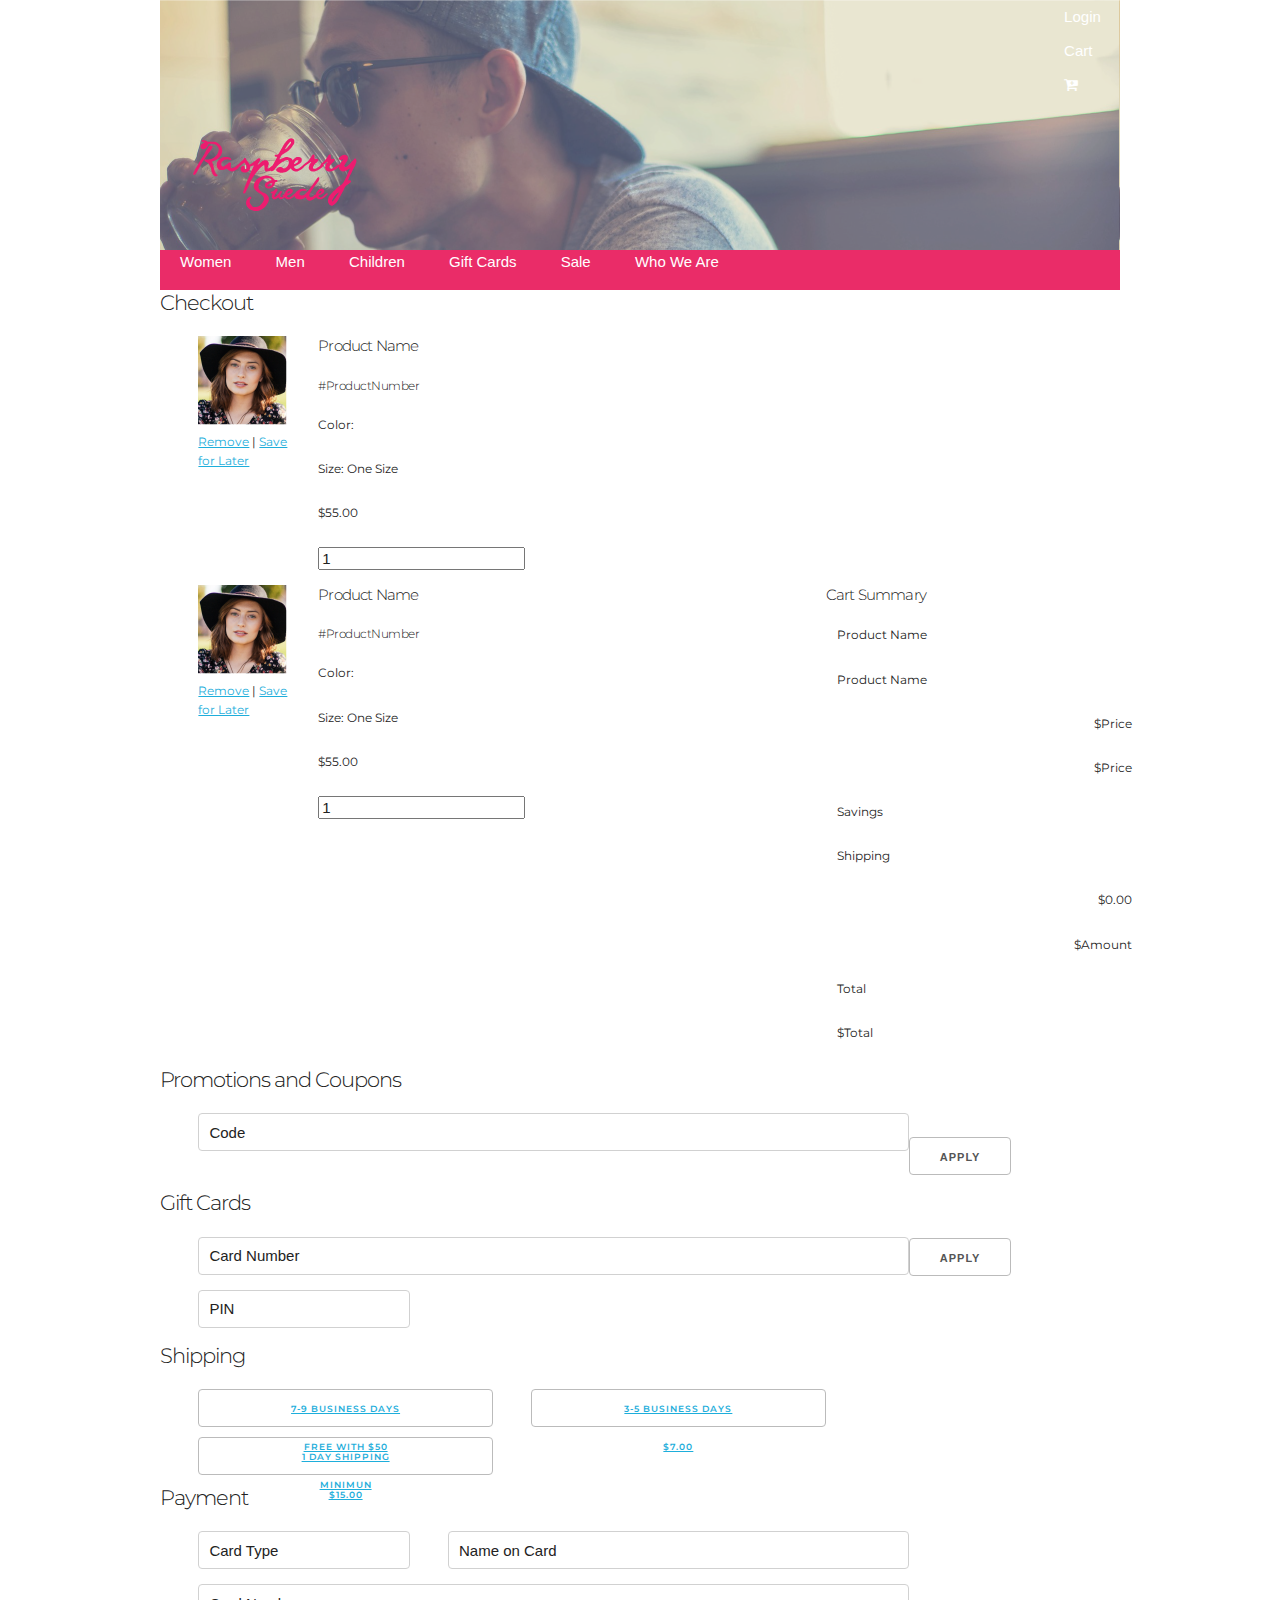
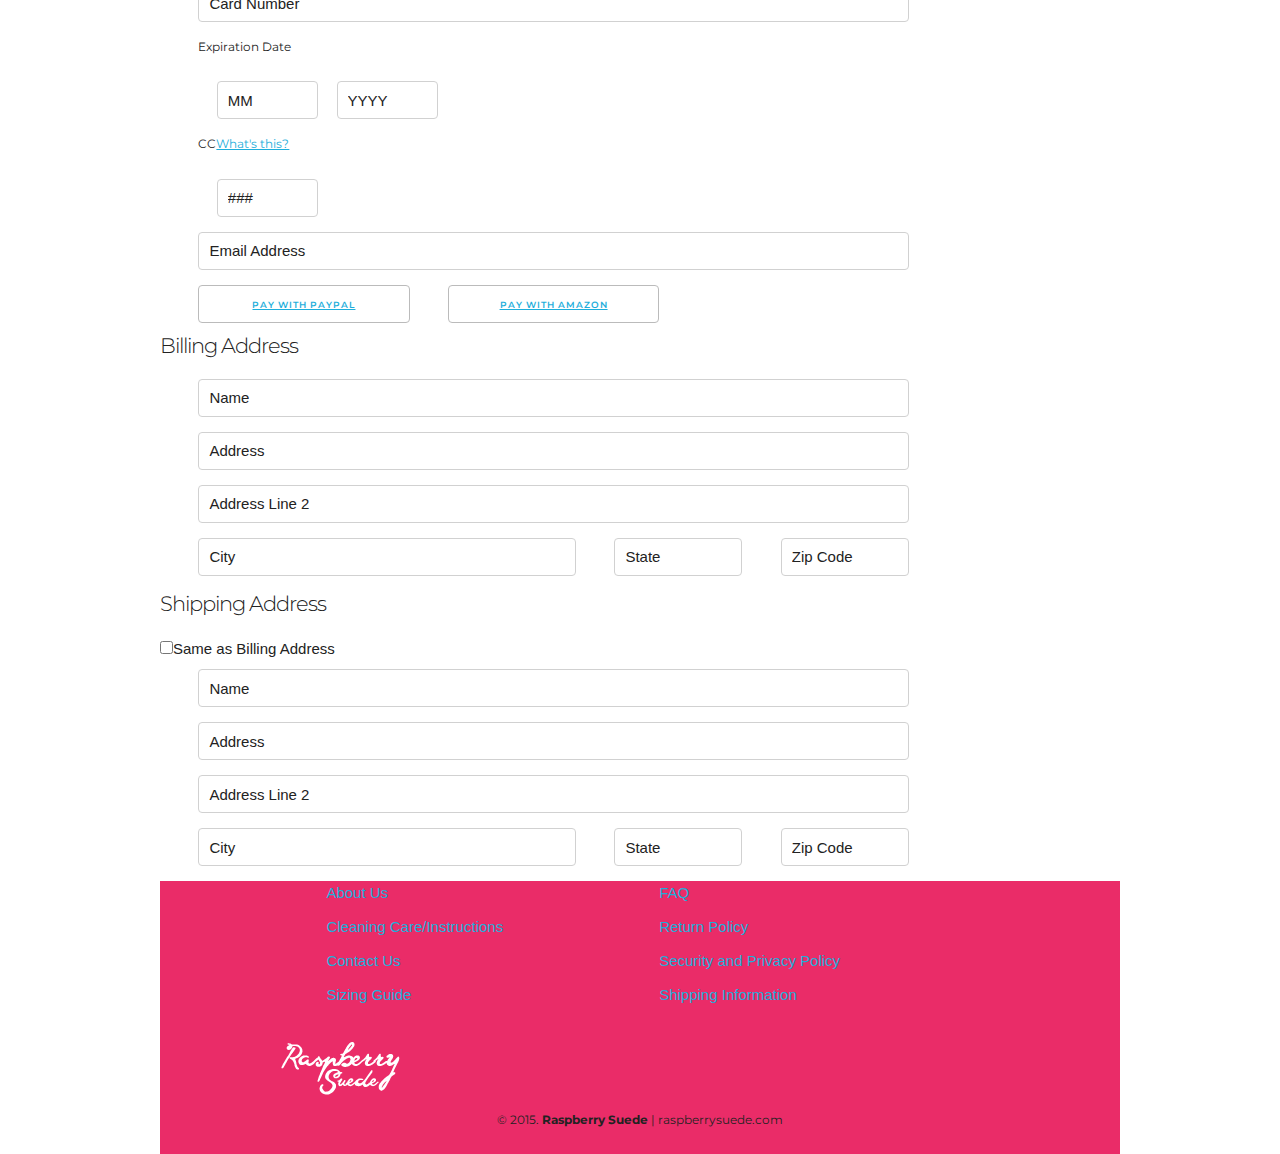
==== commit df9694ab: "cleaned up code" ====
--- a/cart.html
+++ b/cart.html
@@ -7,242 +7,255 @@
    <meta charset="UTF-8">
    <title>Raspberry Suede | Hats for the Whole Family</title>
 <!-- Google Fonts -->
-<link href='https://fonts.googleapis.com/css?family=Josefin+Slab:100,300,400,600,700|Montserrat:400,700' rel='stylesheet' type='text/css' rel='stylesheet' type='text/css'>
-   <!-- CSS -->
- <link rel="stylesheet" href="css/normalize.css">
- <link rel="stylesheet" href="css/fontawesome.css">
- <link rel="stylesheet" href="css/skeleton.css"> 
- <link rel="stylesheet" href="css/style.css"> 
- </head>
- 
- <body class="twelve columns container">
+    <link href='https://fonts.googleapis.com/css?family=Josefin+Slab:100,300,400,600,700|Montserrat:400,700' rel='stylesheet' type='text/css' rel='stylesheet' type='text/css'>
+    <!-- CSS -->
+    <link rel="stylesheet" href="css/normalize.css">
+    <link rel="stylesheet" href="css/fontawesome.css">
+    <link rel="stylesheet" href="css/skeleton.css"> 
+    <link rel="stylesheet" href="css/style.css">
+ 
+ <body>
+     
+     <div class="container">
+         
   <!--Hero-->
- <header class="twelve columns hero">
- <img src="images/cart-hero-01.png" alt="Rapsberry Suede"/>
-
- 
- <!--Header Navigation-->
-
- <a class="header-logo" href="index.html"><img src="images/logo.png" alt="Rapsberry Suede"/></a>
- 
- <ul class="login">
- <li><a href="login.html">Login</a></li>
- <li><a href="cart.html">Cart</a></li>
- <i class="fa fa-cart-plus"></i>
- </ul>
-     
- </header>
+    <header class="twelve columns hero-3">
+
+    <!--Header Navigation-->
+     <a class="header-logo" href="index.html"><img src="images/logo.png" alt="Rapsberry Suede"/></a>
+
+     <ul class="login">
+         <li><a href="login.html">Login</a></li>
+         <li><a href="cart.html">Cart</a></li>
+         <i class="fa fa-cart-plus"></i>
+     </ul>
+
+    </header>
  
 <main role="main">
     
 <!--Horizontal Navigation-->  
- 
     <nav class="horizontal-nav twelve columns">
-    <ul>
-    <li><a href="women.html">Women</a></li>
-    <li><a href="men.html">Men</a></li>
-    <li><a href="children.html">Children</a></li>
-    <li><a href="gitcards.html">Gift Cards</a></li>
-    <li><a href="sale.html">Sale</a></li>
-    <li><a href="about.html">Who We Are</a></li>
-    </ul>
+        <ul>
+            <li><a href="women.html">Women</a></li>
+            <li><a href="men.html">Men</a></li>
+            <li><a href="children.html">Children</a></li>
+            <li><a href="gitcards.html">Gift Cards</a></li>
+            <li><a href="sale.html">Sale</a></li>
+            <li><a href="about.html">Who We Are</a></li>
+        </ul>
     </nav>
  
 <!--Cart items-->
-<h2 class="twelve columns">Checkout</h2>
-    
- <section class="six columns cart-item">
-    <div class="three columns container item">
-        <img src="images/product-small-01.png">
-        <p><a href="#">Remove</a> | <a href="#">Save for Later</a></p>
+    <h2 class="twelve columns">Checkout</h2>
+    
+    <section class="six columns cart-item">
+        
+        <div class="three columns container item">
+            <img src="images/product-small-01.png">
+            <p><a href="#">Remove</a> | <a href="#">Save for Later</a></p>
+        </div>
+    
+        <div class="three columns cart-desc">
+            <h4>Product Name</h4>
+            <h5>#ProductNumber</h5>
+            <p>Color: <a class="white" shape="rect"></a></p>
+            <p>Size: One Size</p>
+            <p>$55.00</p>
+            <input value="1">
+        </div>
+        
+    </section>
+     
+     <section class="six columns cart-item">
+         
+        <div class="three columns container item">
+            <img src="images/product-small-01.png">
+            <p><a href="#">Remove</a> | <a href="#">Save for Later</a></p>
+        </div>
+
+        <div class="three columns cart-desc">
+            <h4>Product Name</h4>
+            <h5>#ProductNumber</h5>
+            <p>Color: <a class="white" shape="rect"></a></p>
+            <p>Size: One Size</p>
+            <p>$55.00</p>
+            <input value="1">
+        </div>
+         
+        </section>
+
+        <section class="four columns offset-by-two">
+
+            <h4>Cart Summary</h4>
+
+            <div class="cart-price two column" align="left">
+                <p>Product Name</p>
+                <p>Product Name</p>
+            </div>
+
+            <div class="two column price" align="right">
+                <p>$Price</p>
+                <p>$Price</p>
+            </div>
+
+            <div class="cart-price two column" align="left">
+                <p>Savings</p>
+                <p>Shipping</p>
+            </div>
+
+            <div class="two column price" align="right">
+                <p>$0.00</p>
+                <p>$Amount</p>
+            </div>
+
+            <p class="cart-price two column" align="left">Total</p>
+            <p class="one column two price" align="right">$Total</p>
+            
+        </section>
+    
+
+
+        <!--Checkout-->
+
+        <section class="twelve columns checkout">
+
+            <form>
+                <div class="twelve columns">
+                    <h2>Promotions and Coupons</h2>
+                    <input class="nine columns" type="text" value="Code"><br>
+                    <input type="button" value="Apply">
+                </div>
+
+                <div class="twelve columns">
+                    <h2 class="nine columns">Gift Cards</h2>
+                    <input class="nine columns" type="text" value="Card Number"><br>
+                    <input class="three columns" type="text" value="PIN"><br>
+                    <input type="button" value="Apply">
+                </div>
+
+                <section class="twelve columns">
+                    <h2>Shipping</h2>
+
+                    <div class="one-third column container button free">
+                        <a href="#" alt="7 to 9 business days">
+                            <p class="ship-option">7-9 Business Days<br> FREE with $50<br> minimun</p>
+                        </a>
+                    </div>
+                    
+                    <div class="one-third column container button shipping">
+                        <a href="#" alt="3 to 5 business days">
+                            <p class="ship-option">3-5 Business Days<br> $7.00<br></p>
+                        </a>
+                    </div>
+                    
+                    <div class="one-third column container button shipping">
+                        <a href="#" alt="1 day shipping">
+                            <p class="ship-option">1 Day Shipping<br> $15.00<br></p>
+                        </a>
+                    </div>
+                    
+                </section>
+    
+        <section class="twelve columns">
+    
+            <h2>Payment</h2>
+            <input class="three columns" type="text" value="Card Type">
+            <input class="six columns" type="text" value="Name on Card">
+            <input class="nine columns" type="text" value="Card Number">
+
+            <div class="six columns date">
+                <p>Expiration Date</p>
+                <input class="three columns" type="text" value="MM">
+                <input class="three columns" type="text" value="YYYY">
+            </div>
+
+            <div class="six columns cc">
+                <p>CC<a href="#">What's this?</a></p>
+                <input class="three columns" type="text" value="###">
+            </div>
+
+            <input class="nine columns" type="text" value="Email Address">
+
+            <div class="three columns button payment" align="center">
+                <a href="#" alt="Pay with Paypal">
+                    <p class="payment-option">Pay with Paypal<br></p>
+                </a>
+            </div>
+
+             <div class="three columns button payment" align="center">
+                <a href="#" alt="Pay with Amazon">
+                    <p class="payment-option">Pay with Amazon<br></p>
+                </a>
+            </div>
+            
+        </section>
+    
+        <section class="twelve columns">
+
+            <h2>Billing Address</h2>
+            
+            <input class="nine columns" type="text" value="Name">
+            <input class="nine columns" type="text" value="Address">
+            <input class="nine columns" type="text" value="Address Line 2">
+            <input class="five columns" type="text" value="City">
+            <input class="two columns" type="text" value="State">
+            <input class="two columns" type="text" value="Zip Code">
+
+        </section>
+
+        <section class="twelve columns">
+
+            <h2>Shipping Address</h2>
+            
+            <input class="checkbox" type="checkbox" value="same">Same as Billing Address<br>
+            <input class="nine columns" type="text" value="Name">
+            <input class="nine columns" type="text" value="Address">
+            <input class="nine columns" type="text" value="Address Line 2">
+            <input class="five columns" type="text" value="City">
+            <input class="two columns" type="text" value="State">
+            <input class="two columns" type="text" value="Zip Code">
+
+        </section>
+    
+    </form>
+    
+</section>
+
+</main>
+    
+ <!--Footer-->
+    <footer class="twelve columns">
+        <nav class="four columns offset-by-two" align="left">
+            <ul>
+               <li><a href="">About Us</a></li>
+               <li><a href="">Cleaning Care/Instructions</a></li> 
+               <li><a href="">Contact Us</a></li> 
+               <li><a href="">Sizing Guide</a></li> 
+             </ul>
+        </nav>
+        
+        <nav class="four columns" align="left">
+            <ul>
+               <li><a href="">FAQ</a></li> 
+               <li><a href="">Return Policy</a></li> 
+               <li><a href="">Security and Privacy Policy</a></li> 
+               <li><a href="">Shipping Information</a></li> 
+             </ul>
+        </nav>
+
+        <div class="three columns" align="right">
+            <a href="index.html" class="site-logo"><img src="images/logo-white.png" alt="Rapsberry Suede"/></a>
+        </div>
+
+        <div class="twelve columns" align="center">
+            <p class="copyright-block">&copy; 2015. <strong>Raspberry Suede</strong> | raspberrysuede.com</p>
+        </div>
+
+    </footer>
+        
     </div>
-    
-    <div class="three columns cart-desc">
-        <h4>Product Name</h4>
-        <h5>#ProductNumber</h5>
-        <p>Color: <a class="white" shape="rect"></a></p>
-        <p>Size: One Size</p>
-        <p>$55.00</p>
-        <input value="1">
-    </div>
-    </section>
-     
- <section class="six columns cart-item">
-    <div class="three columns container item">
-        <img src="images/product-small-01.png">
-        <p><a href="#">Remove</a> | <a href="#">Save for Later</a></p>
-    </div>
-    
-    <div class="three columns cart-desc">
-        <h4>Product Name</h4>
-        <h5>#ProductNumber</h5>
-        <p>Color: <a class="white" shape="rect"></a></p>
-        <p>Size: One Size</p>
-        <p>$55.00</p>
-        <input value="1">
-    </div>
-    </section>
-
-<section class="four columns offset-by-two">
-    
-    <h4>Cart Summary</h4>
-    
-    <div class="cart-price two column" align="left">
-    <p>Product Name</p>
-    <p>Product Name</p>
-    </div>
-    
-    <div class="two column price" align="right">
-    <p>$Price</p>
-    <p>$Price</p>
-    </div>
-    
-    <div class="cart-price two column" align="left">
-    <p>Savings</p>
-    <p>Shipping</p>
-    </div>
-    
-    <div class="two column price" align="right">
-    <p>$0.00</p>
-    <p>$Amount</p>
-    </div>
-    
-    <p class="cart-price two column" align="left">Total</p>
-    <p class="one column two price" align="right">$Total</p>
-</section>
-    
-
-
-<!--Checkout-->
-    
-<section class="twelve columns checkout">
-
-<form>
-    <div class="twelve columns">
-    <h2>Promotions and Coupons</h2>
-    <input class="nine columns" type="text" value="Code"><br>
-    <input type="button" value="Apply">
-    </div>
-    
-    <div class="twelve columns">
-    <h2 class="nine columns">Gift Cards</h2>
-    <input class="nine columns" type="text" value="Card Number"><br>
-    <input class="three columns" type="text" value="PIN"><br>
-    <input type="button" value="Apply">
-    </div>
-    
-    <section class="twelve columns">
-    <h2>Shipping</h2>
-    
-    <div class="one-third column container button free">
-        <a href="#" alt="7 to 9 business days">
-            <p class="ship-option">7-9 Business Days<br> FREE with $50<br> minimun</p>
-        </a>
-        </div>
-    <div class="one-third column container button shipping">
-        <a href="#" alt="3 to 5 business days">
-            <p class="ship-option">3-5 Business Days<br> $7.00<br></p>
-        </a>
-        </div>
-    <div class="one-third column container button shipping">
-        <a href="#" alt="1 day shipping">
-            <p class="ship-option">1 Day Shipping<br> $15.00<br></p>
-        </a>
-        </div>
-    </section>
-    
-    <section class="twelve columns">
-    
-    <h2>Payment</h2>
-    <input class="three columns" type="text" value="Card Type">
-    <input class="six columns" type="text" value="Name on Card">
-    <input class="nine columns" type="text" value="Card Number">
-    
-    <div class="six columns date">
-    <p>Expiration Date</p>
-    <input class="three columns" type="text" value="MM">
-    <input class="three columns" type="text" value="YYYY">
-    </div>
-    
-    <div class="six columns cc">
-    <p>CC<a href="#">What's this?</a></p>
-    <input class="three columns" type="text" value="###">
-    </div>
-    
-    <input class="nine columns" type="text" value="Email Address">
-    
-    <div class="three columns button payment" align="center">
-        <a href="#" alt="Pay with Paypal">
-            <p class="payment-option">Pay with Paypal<br></p>
-        </a>
-        </div>
-    
-     <div class="three columns button payment" align="center">
-        <a href="#" alt="Pay with Amazon">
-            <p class="payment-option">Pay with Amazon<br></p>
-        </a>
-        </div>
-        </section>
-    
-    <section class="twelve columns">
-    
-    <h2>Billing Address</h2>
-    <input class="nine columns" type="text" value="Name">
-    <input class="nine columns" type="text" value="Address">
-    <input class="nine columns" type="text" value="Address Line 2">
-    <input class="five columns" type="text" value="City">
-    <input class="two columns" type="text" value="State">
-    <input class="two columns" type="text" value="Zip Code">
-    
-    </section>
-    
-     <section class="twelve columns">
-    
-    <h2>Shipping Address</h2>
-    <input class="checkbox" type="checkbox" value="same">Same as Billing Address<br>
-    <input class="nine columns" type="text" value="Name">
-    <input class="nine columns" type="text" value="Address">
-    <input class="nine columns" type="text" value="Address Line 2">
-    <input class="five columns" type="text" value="City">
-    <input class="two columns" type="text" value="State">
-    <input class="two columns" type="text" value="Zip Code">
-    
-    </section>
-    
-</form>
-    
-</section>
-
-     </main>
-    
-<!--Footer-->
-<footer class="twelve columns">
-<nav class="four columns offset-by-two" align="left">
-   <ul>
-           <li><a href="">About Us</a></li>
-           <li><a href="">Cleaning Care/Instructions</a></li> 
-           <li><a href="">Contact Us</a></li> 
-           <li><a href="">Sizing Guide</a></li> 
-         </ul>
-       </nav>
-<nav class="four columns" align="left">
-   <ul>
-           <li><a href="">FAQ</a></li> 
-           <li><a href="">Return Policy</a></li> 
-           <li><a href="">Security and Privacy Policy</a></li> 
-           <li><a href="">Shipping Information</a></li> 
-         </ul>
-       </nav>
-    
-<div class="three columns" align="right">
-<a href="index.html" class="site-logo"><img src="images/logo-white.png" alt="Rapsberry Suede"/></a>
-</div>
-    
-<div class="twelve columns" align="center">
-  <p class="copyright-block">&copy; 2015. <strong>Raspberry Suede</strong> | raspberrysuede.com</p>
-</div>
-
-</footer>
-     </body>
-</html>
-
+     
+</body>
+     
+</html>--- a/css/style.css
+++ b/css/style.css
@@ -1,3 +1,27 @@
+.hero{
+    background-image: url(images/header.png);
+    height:261px;
+    position:relative;
+}
+
+.hero-2{
+    background-image: url(images/product_description_header.png);
+    height:250px;
+    position:relative;
+}
+
+.hero-3{
+    background-image:url(images/cart-hero-01.png);
+    height:250px;
+    position:relative;
+}
+
+.hero-4{
+    background-image:url(images/women_productpage.png);
+    height:261px;
+    position:relative;
+}
+
 .horizontal-nav{
     background-color:#EA2C68;
     height:40px
@@ -12,6 +36,23 @@
     text-decoration:none;
     margin:0 auto;
     padding: 20px;
+}
+
+i{
+    color:white;
+}
+
+li{
+    list-style: none;
+}
+
+li a{
+    text-decoration: none;
+}
+
+.login li a{
+    display:inline;
+    color:white;
 }
 
 h1{
@@ -53,10 +94,6 @@
     background-color:#EA2C68;
 }
 
-.hero{
-    position:relative;
-}
-
 .header-logo{
     position:absolute;
     left:2%;
@@ -70,7 +107,8 @@
 }
 
 .sale{
-    background-image: url("index_sale.png");
+    background-image:url(images/index_sale.png);
+    background-repeat: no-repeat;
     height:20%;
 }
 
@@ -86,4 +124,3 @@
 font-size:.9em;
 font-weight:700;
 }
-
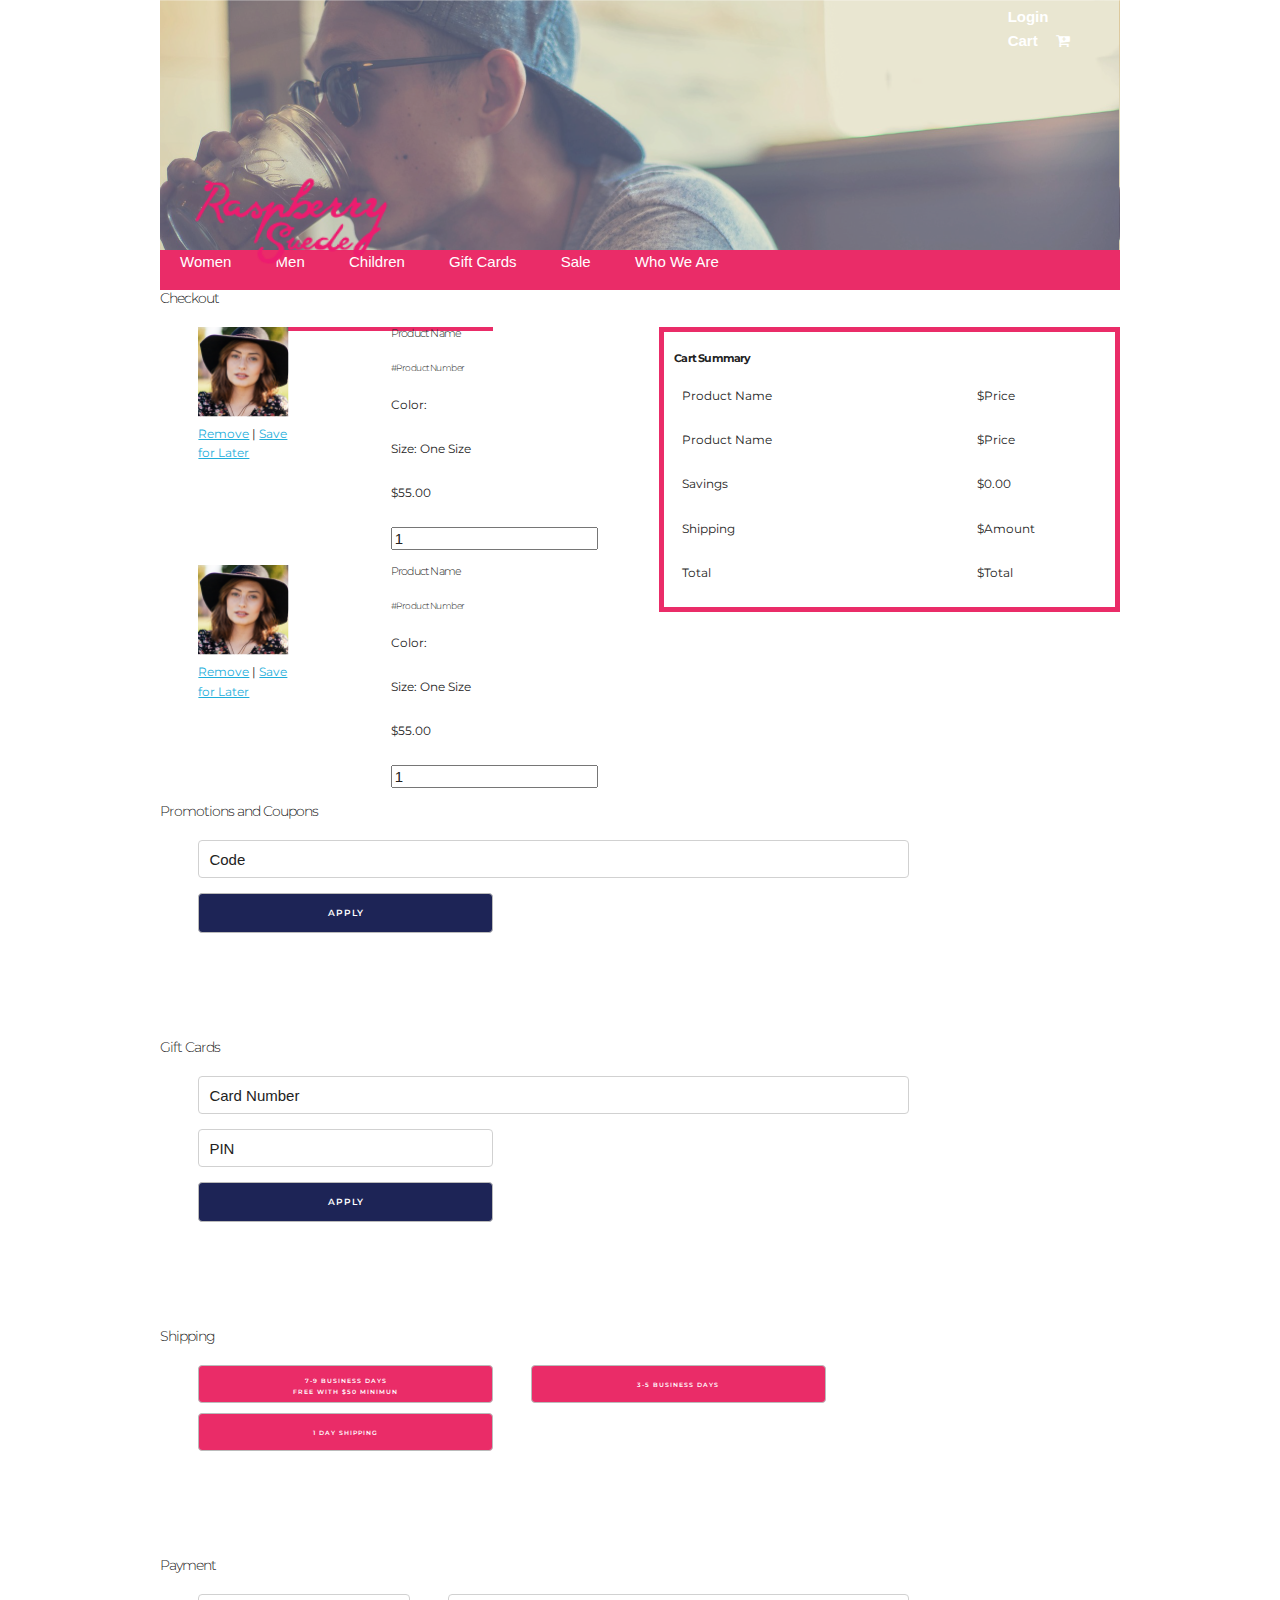
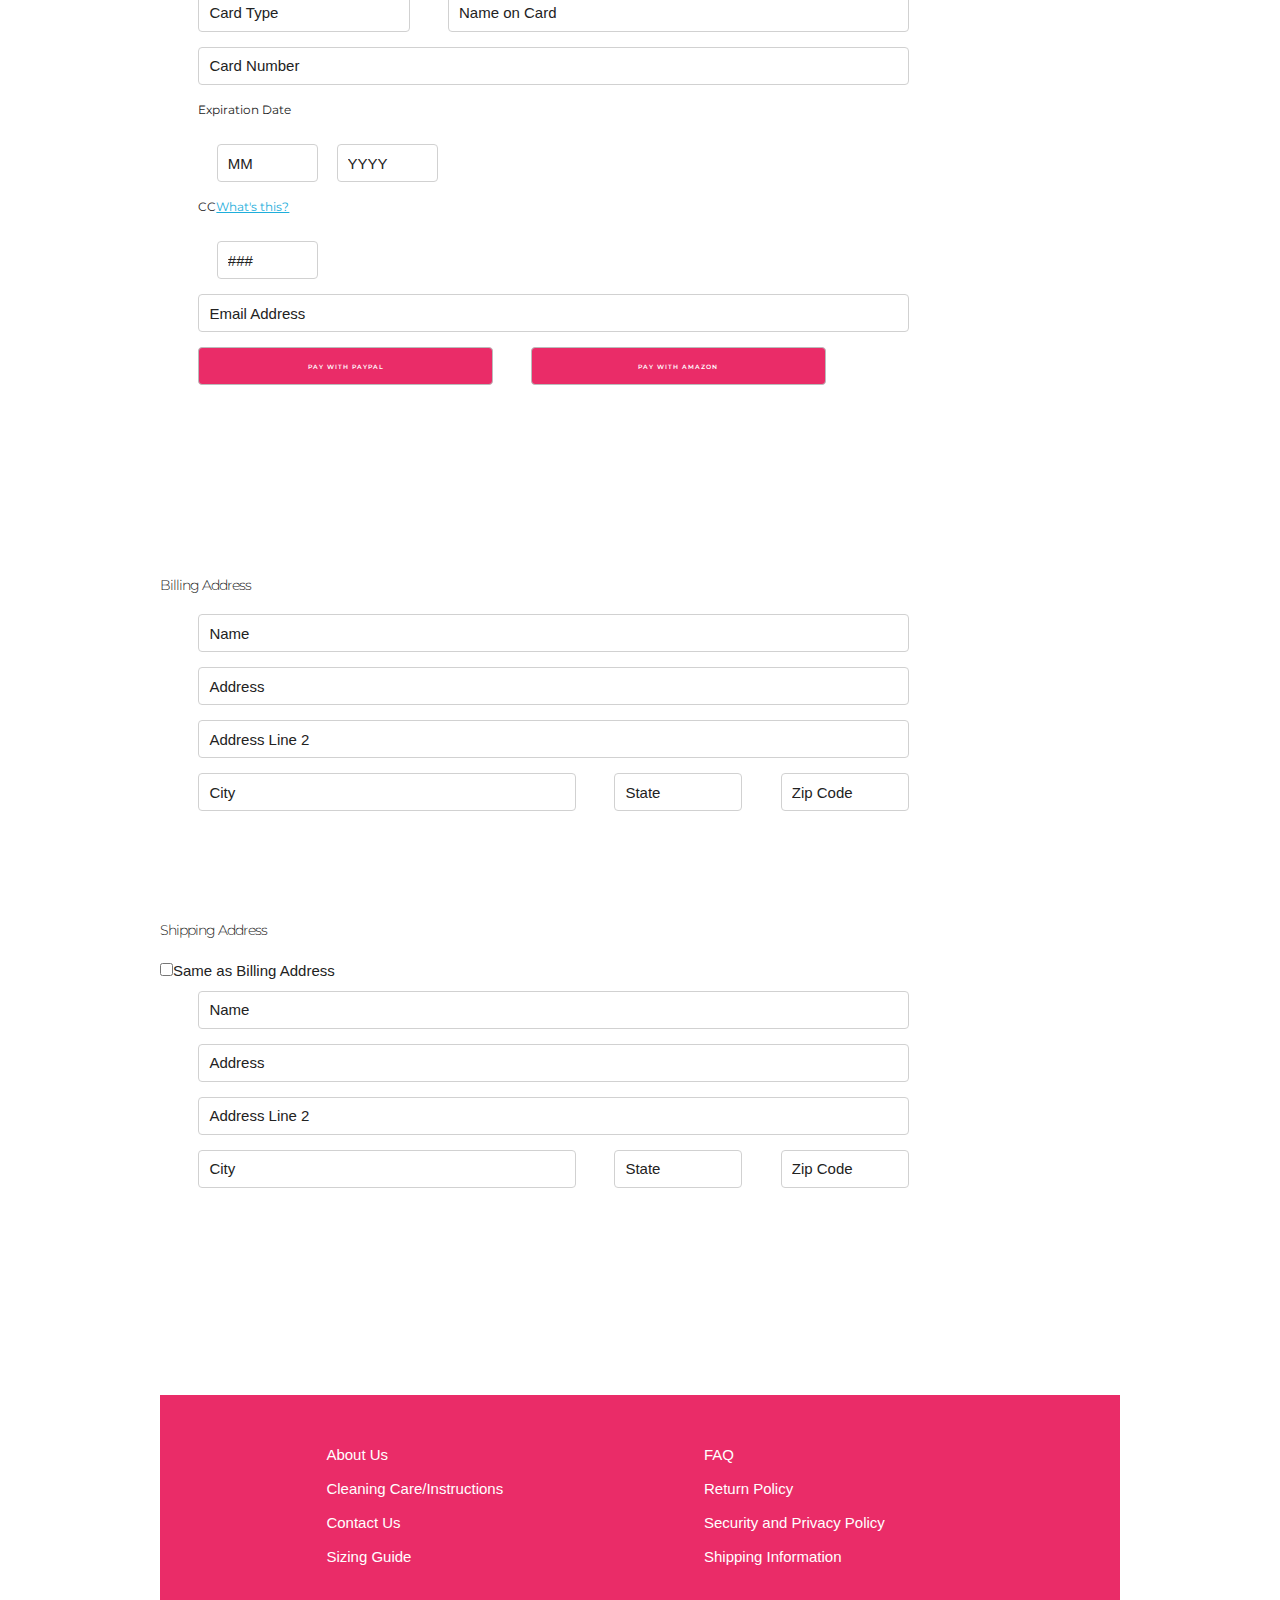
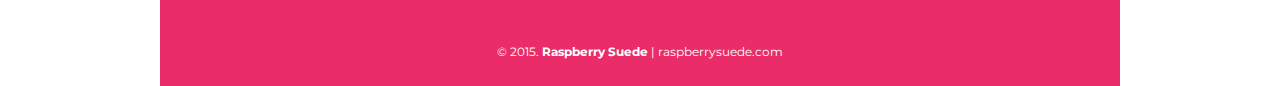
==== commit 0b10a6bf: "updated work with photo slider" ====
--- a/cart.html
+++ b/cart.html
@@ -49,14 +49,31 @@
 <!--Cart items-->
     <h2 class="twelve columns">Checkout</h2>
     
-    <section class="six columns cart-item">
-        
-        <div class="three columns container item">
+    <section class="four columns cart-item">
+        
+        <div class="box">
+            <div class="one-third column item">
+                <img src="images/product-small-01.png">
+                <p><a href="#">Remove</a> | <a href="#">Save for Later</a></p>
+            </div>
+    
+            <div class="one-third column offset-by-one-third cart-desc">
+                <h4>Product Name</h4>
+                <h5>#ProductNumber</h5>
+                <p>Color: <a class="white" shape="rect"></a></p>
+                <p>Size: One Size</p>
+                <p>$55.00</p>
+            <input value="1">
+            </div>
+        </div>
+        
+        <div class="box">
+        <div class="one-third column item">
             <img src="images/product-small-01.png">
             <p><a href="#">Remove</a> | <a href="#">Save for Later</a></p>
         </div>
     
-        <div class="three columns cart-desc">
+        <div class="one-third column offset-by-one-third cart-desc">
             <h4>Product Name</h4>
             <h5>#ProductNumber</h5>
             <p>Color: <a class="white" shape="rect"></a></p>
@@ -64,53 +81,36 @@
             <p>$55.00</p>
             <input value="1">
         </div>
-        
-    </section>
-     
-     <section class="six columns cart-item">
-         
-        <div class="three columns container item">
-            <img src="images/product-small-01.png">
-            <p><a href="#">Remove</a> | <a href="#">Save for Later</a></p>
-        </div>
-
-        <div class="three columns cart-desc">
-            <h4>Product Name</h4>
-            <h5>#ProductNumber</h5>
-            <p>Color: <a class="white" shape="rect"></a></p>
-            <p>Size: One Size</p>
-            <p>$55.00</p>
-            <input value="1">
-        </div>
-         
-        </section>
-
-        <section class="four columns offset-by-two">
+        </div>
+       
+        </section>
+
+        <section class="six columns offset-by-two cart-summary">
 
             <h4>Cart Summary</h4>
 
-            <div class="cart-price two column" align="left">
+            <div class="cart-price one-third column" align="left">
                 <p>Product Name</p>
                 <p>Product Name</p>
             </div>
 
-            <div class="two column price" align="right">
+            <div class="one-third offset-by-one-third column price" align="left">
                 <p>$Price</p>
                 <p>$Price</p>
             </div>
 
-            <div class="cart-price two column" align="left">
+            <div class="cart-price one-third column" align="left">
                 <p>Savings</p>
                 <p>Shipping</p>
             </div>
 
-            <div class="two column price" align="right">
+            <div class="one-third offset-by-one-third column price" align="left">
                 <p>$0.00</p>
                 <p>$Amount</p>
             </div>
 
-            <p class="cart-price two column" align="left">Total</p>
-            <p class="one column two price" align="right">$Total</p>
+            <p class="cart-price one-third column" align="left">Total</p>
+            <p class="one-third offset-by-one-third column price" align="left">$Total</p>
             
         </section>
     
@@ -121,35 +121,43 @@
         <section class="twelve columns checkout">
 
             <form>
-                <div class="twelve columns">
-                    <h2>Promotions and Coupons</h2>
+                 <div class="twelve columns promo">    
+                    <h2 class="twelve columns">Promotions and Coupons</h2>
                     <input class="nine columns" type="text" value="Code"><br>
-                    <input type="button" value="Apply">
+                    <div class="four columns button apply u-cf">
+                        <a href="#" alt="apply">
+                            <p>Apply</p>
+                        </a>
+                    </div>
                 </div>
-
-                <div class="twelve columns">
-                    <h2 class="nine columns">Gift Cards</h2>
+                
+                <div class="twelve columns gift-card">
+                    <h2>Gift Cards</h2>
                     <input class="nine columns" type="text" value="Card Number"><br>
-                    <input class="three columns" type="text" value="PIN"><br>
-                    <input type="button" value="Apply">
+                    <input class="four columns" type="text" value="PIN"><br>
+                    <div class="four columns button apply u-cf">
+                        <a href="#" alt="apply">
+                            <p>Apply</p>
+                        </a>
+                    </div>
                 </div>
 
-                <section class="twelve columns">
+                <section class="twelve columns shipping">
                     <h2>Shipping</h2>
 
                     <div class="one-third column container button free">
                         <a href="#" alt="7 to 9 business days">
-                            <p class="ship-option">7-9 Business Days<br> FREE with $50<br> minimun</p>
+                            <p class="ship-option">7-9 Business Days <br>FREE with $50 minimun</p>
                         </a>
                     </div>
                     
-                    <div class="one-third column container button shipping">
+                    <div class="one-third column container button">
                         <a href="#" alt="3 to 5 business days">
                             <p class="ship-option">3-5 Business Days<br> $7.00<br></p>
                         </a>
                     </div>
                     
-                    <div class="one-third column container button shipping">
+                    <div class="one-third column container button">
                         <a href="#" alt="1 day shipping">
                             <p class="ship-option">1 Day Shipping<br> $15.00<br></p>
                         </a>
@@ -157,7 +165,7 @@
                     
                 </section>
     
-        <section class="twelve columns">
+        <section class="twelve columns payment">
     
             <h2>Payment</h2>
             <input class="three columns" type="text" value="Card Type">
@@ -177,13 +185,13 @@
 
             <input class="nine columns" type="text" value="Email Address">
 
-            <div class="three columns button payment" align="center">
+            <div class="four columns button payment" align="center">
                 <a href="#" alt="Pay with Paypal">
                     <p class="payment-option">Pay with Paypal<br></p>
                 </a>
             </div>
 
-             <div class="three columns button payment" align="center">
+             <div class="four columns button payment" align="center">
                 <a href="#" alt="Pay with Amazon">
                     <p class="payment-option">Pay with Amazon<br></p>
                 </a>
@@ -191,7 +199,7 @@
             
         </section>
     
-        <section class="twelve columns">
+        <section class="twelve columns billing">
 
             <h2>Billing Address</h2>
             
@@ -204,7 +212,7 @@
 
         </section>
 
-        <section class="twelve columns">
+        <section class="twelve columns shipping-address">
 
             <h2>Shipping Address</h2>
             
@@ -224,7 +232,7 @@
 
 </main>
     
- <!--Footer-->
+<!--Footer-->
     <footer class="twelve columns">
         <nav class="four columns offset-by-two" align="left">
             <ul>
@@ -235,7 +243,7 @@
              </ul>
         </nav>
         
-        <nav class="four columns" align="left">
+        <nav class="four columns offset-by-one" align="left">
             <ul>
                <li><a href="">FAQ</a></li> 
                <li><a href="">Return Policy</a></li> 
@@ -244,10 +252,6 @@
              </ul>
         </nav>
 
-        <div class="three columns" align="right">
-            <a href="index.html" class="site-logo"><img src="images/logo-white.png" alt="Rapsberry Suede"/></a>
-        </div>
-
         <div class="twelve columns" align="center">
             <p class="copyright-block">&copy; 2015. <strong>Raspberry Suede</strong> | raspberrysuede.com</p>
         </div>
--- a/css/skeleton.css
+++ b/css/skeleton.css
@@ -76,7 +76,8 @@
   .two-thirds.column              { width: 65.3333333333%; }
 
   .one-half.column                { width: 48%; }
-
+  .one-fourth.colum               {width: 23%; }
+ 
   /* Offsets */
   .offset-by-one.column,
   .offset-by-one.columns          { margin-left: 8.66666666667%; }
--- a/css/style.css
+++ b/css/style.css
@@ -1,3 +1,70 @@
+img{
+    width:100%;
+}
+
+.bestseller{
+    margin-top:10%;
+    margin-bottom: 10%;
+}
+
+.bestseller img{
+    width:75%;
+    margin-right:12.5%;
+    margin-left:12.5%;
+}
+
+.product-best img{
+    width:40%;
+    margin-bottom:-10%;
+}
+
+.product-best .button{
+    width:40%;
+    margin-bottom:10%;
+}
+
+.bestseller p{
+    position:absolute;
+}
+
+.bestseller h3{
+    text-align: center;
+}
+
+.bestseller h4{
+    text-align: center;
+}
+
+.bestseller h5{
+    text-align: center;
+}
+
+.bestseller div{
+    text-align: center;
+}
+
+#about{
+    margin-top:15%;
+    margin-bottom:6.2%;
+}
+
+#connect li{
+    display:inline;
+}
+
+#connect i{
+    color:#EA2C68;
+    font-size: 2.2em;
+    margin-right:5%;
+}
+
+.header-logo{
+    width:25%;
+    position:absolute;
+    left:2%;
+    top:65%;
+}
+
 .hero{
     background-image: url(images/header.png);
     height:261px;
@@ -24,7 +91,7 @@
 
 .horizontal-nav{
     background-color:#EA2C68;
-    height:40px
+    height:40px;
 }
 
 .horizontal-nav ul li{
@@ -48,56 +115,53 @@
 
 li a{
     text-decoration: none;
-}
-
-.login li a{
+    color:white;
+}
+
+li a:hover{
+    color:#1D2456;
+}
+
+.login li{
     display:inline;
     color:white;
+    font-weight: 700;
+    margin-right:15%;
 }
 
 h1{
-   font-size: 1.6em;
+   font-size: 1em;
     font-family:Montserrat, sans-serif; 
 }
 
 h2{
-   font-size: 1.4em;
+   font-size: .9em;
     font-family:Montserrat, sans-serif; 
 }
 
 h3{
-    font-size: 1.2em;
-    font-family:Montserrat, sans-serif;
-}
-
-h4{
-    font-size: 1em;
-    font-family:Montserrat, sans-serif;
-}
-
-h5{
     font-size: .8em;
     font-family:Montserrat, sans-serif;
 }
 
+h4{
+    font-size: .7em;
+    font-family:Montserrat, sans-serif;
+}
+
+h5{
+    font-size: .6em;
+    font-family:Montserrat, sans-serif;
+}
+
 h6{
-    font-size: .6em;
+    font-size: .5em;
     font-family:Montserrat, sans-serif;
 }
 
 p{
    font-size: .8em;
     font-family:Montserrat, sans-serif; 
-}
-
-footer{
-    background-color:#EA2C68;
-}
-
-.header-logo{
-    position:absolute;
-    left:2%;
-    top:50%;
 }
 
 .login{
@@ -116,6 +180,24 @@
     padding-top:13%;
     padding-bottom:10%;
     background-color: rgba(255, 255, 255, .7)
+}
+
+.feature{
+    margin-bottom:2%;
+}
+
+.box{
+    border-bottom: 2px solid #EA2C68;
+}
+
+.cart-summary{
+    border:5px solid #EA2C68;
+}
+
+.cart-summary h4{
+    margin-top: 20px;
+    margin-left:10px;
+    font-weight:700;
 }
 
 .ad p{
@@ -124,3 +206,98 @@
 font-size:.9em;
 font-weight:700;
 }
+
+.align-left{
+    margin-left: 0;
+}
+
+.promo{
+    margin-bottom:10%;
+}
+
+.gift-card{
+    margin-bottom:10%;
+}
+
+.shipping{
+    margin-bottom:10%;
+}
+
+.payment{
+    margin-bottom:10%;
+}
+
+.billing{
+    margin-bottom:10%;
+}
+
+.button{
+    background-color:#EA2C68;
+    width:100%;
+}
+
+div.apply{
+    background-color:#1D2456; 
+}
+
+.apply p{
+    font-size:1.2em;
+    margin-bottom:0;
+}
+
+.button a{
+    width: 90%;
+    margin: 0 auto;
+    color:white;
+    text-decoration:none;
+    font-size: .7em;
+    text-align: center;
+}
+
+.button.free{
+    padding-top:1%;
+    padding-bottom:1%;
+}
+
+.button.free p{
+    line-height: 1.8em;
+}
+
+.side-nav{
+    color:#1D2456;
+}
+
+.full-row{
+    
+}
+
+footer{
+    margin-top:20%;
+    background-color:#EA2C68;
+}
+
+footer nav{
+    margin-top:5%;
+}
+
+.copyright-block{
+    color:white;
+    margin-top:5%;
+}
+
+@media (max-width: 900px) {
+    .button a{
+        font-size:.6em;
+    }
+}
+
+@media (max-width: 550px) {
+    img{
+        width:30%;
+    }
+    
+    .button{
+        width:30%;
+    }
+    
+}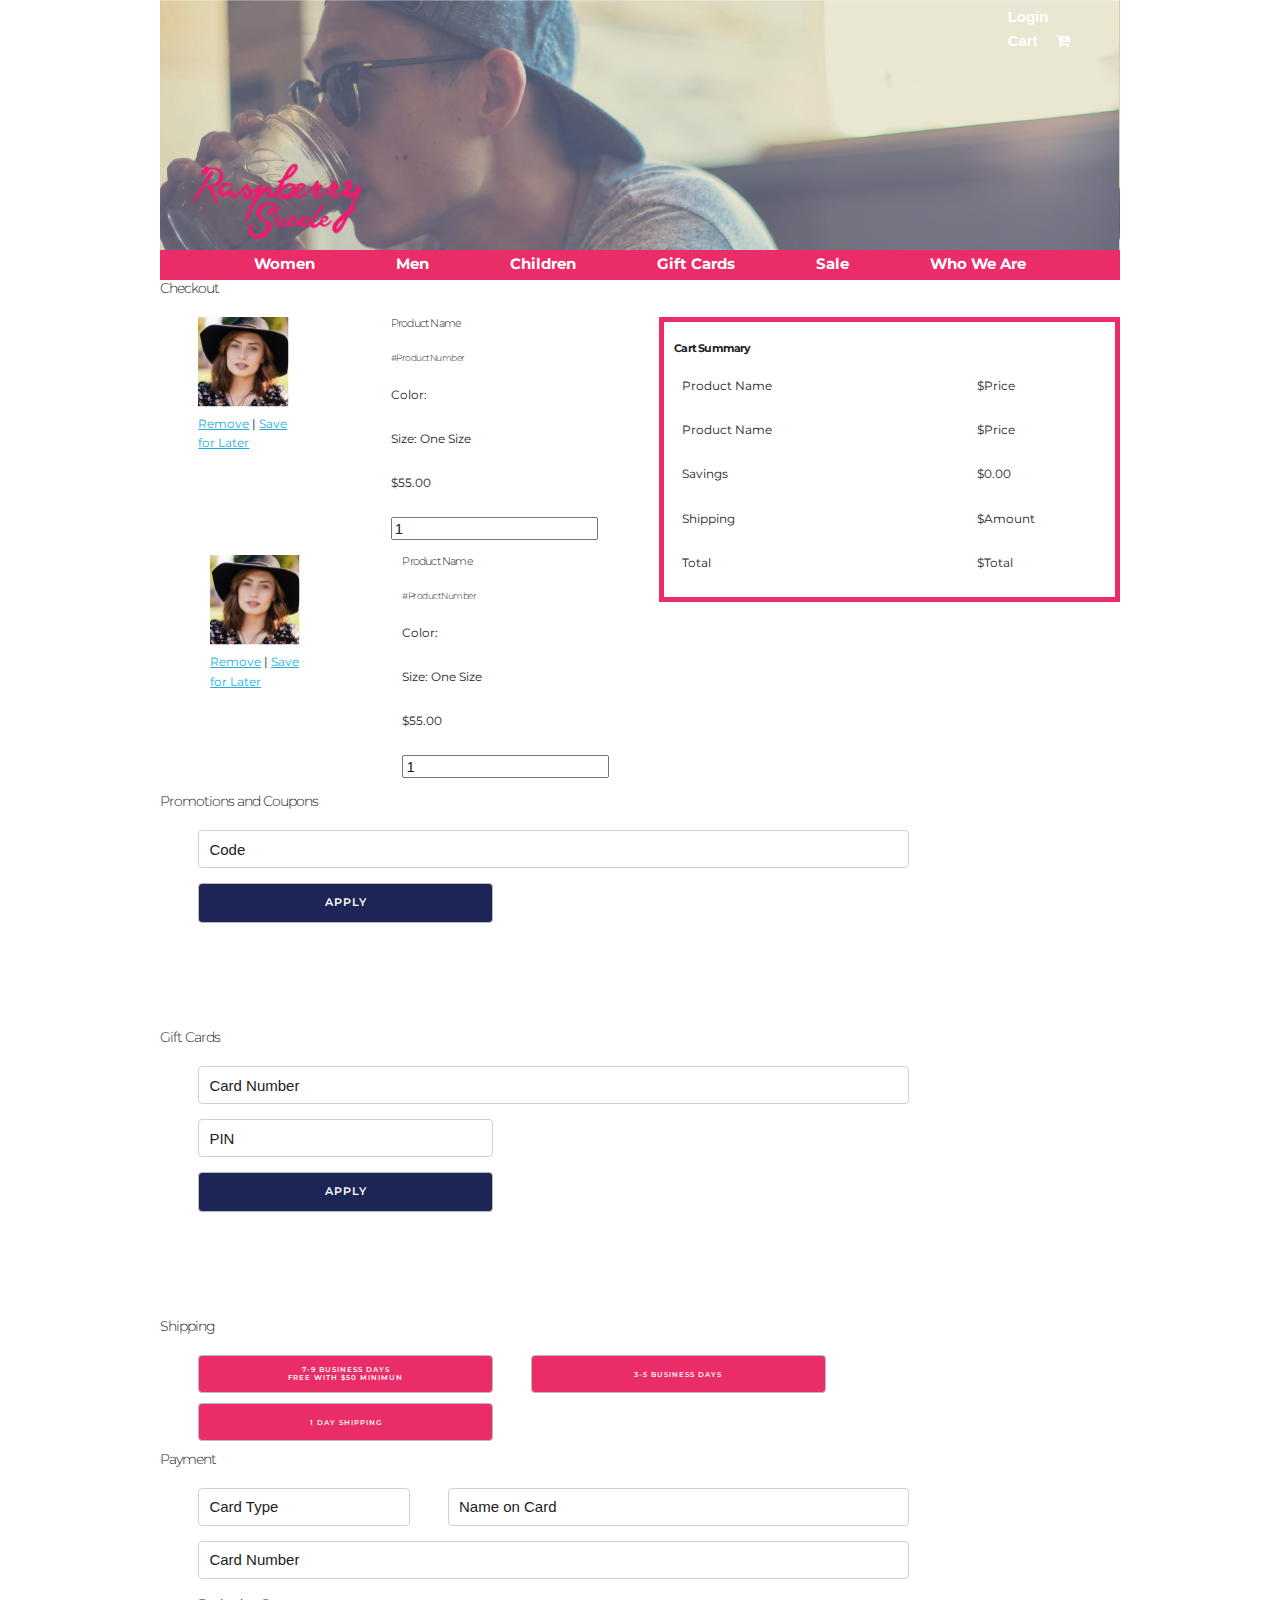
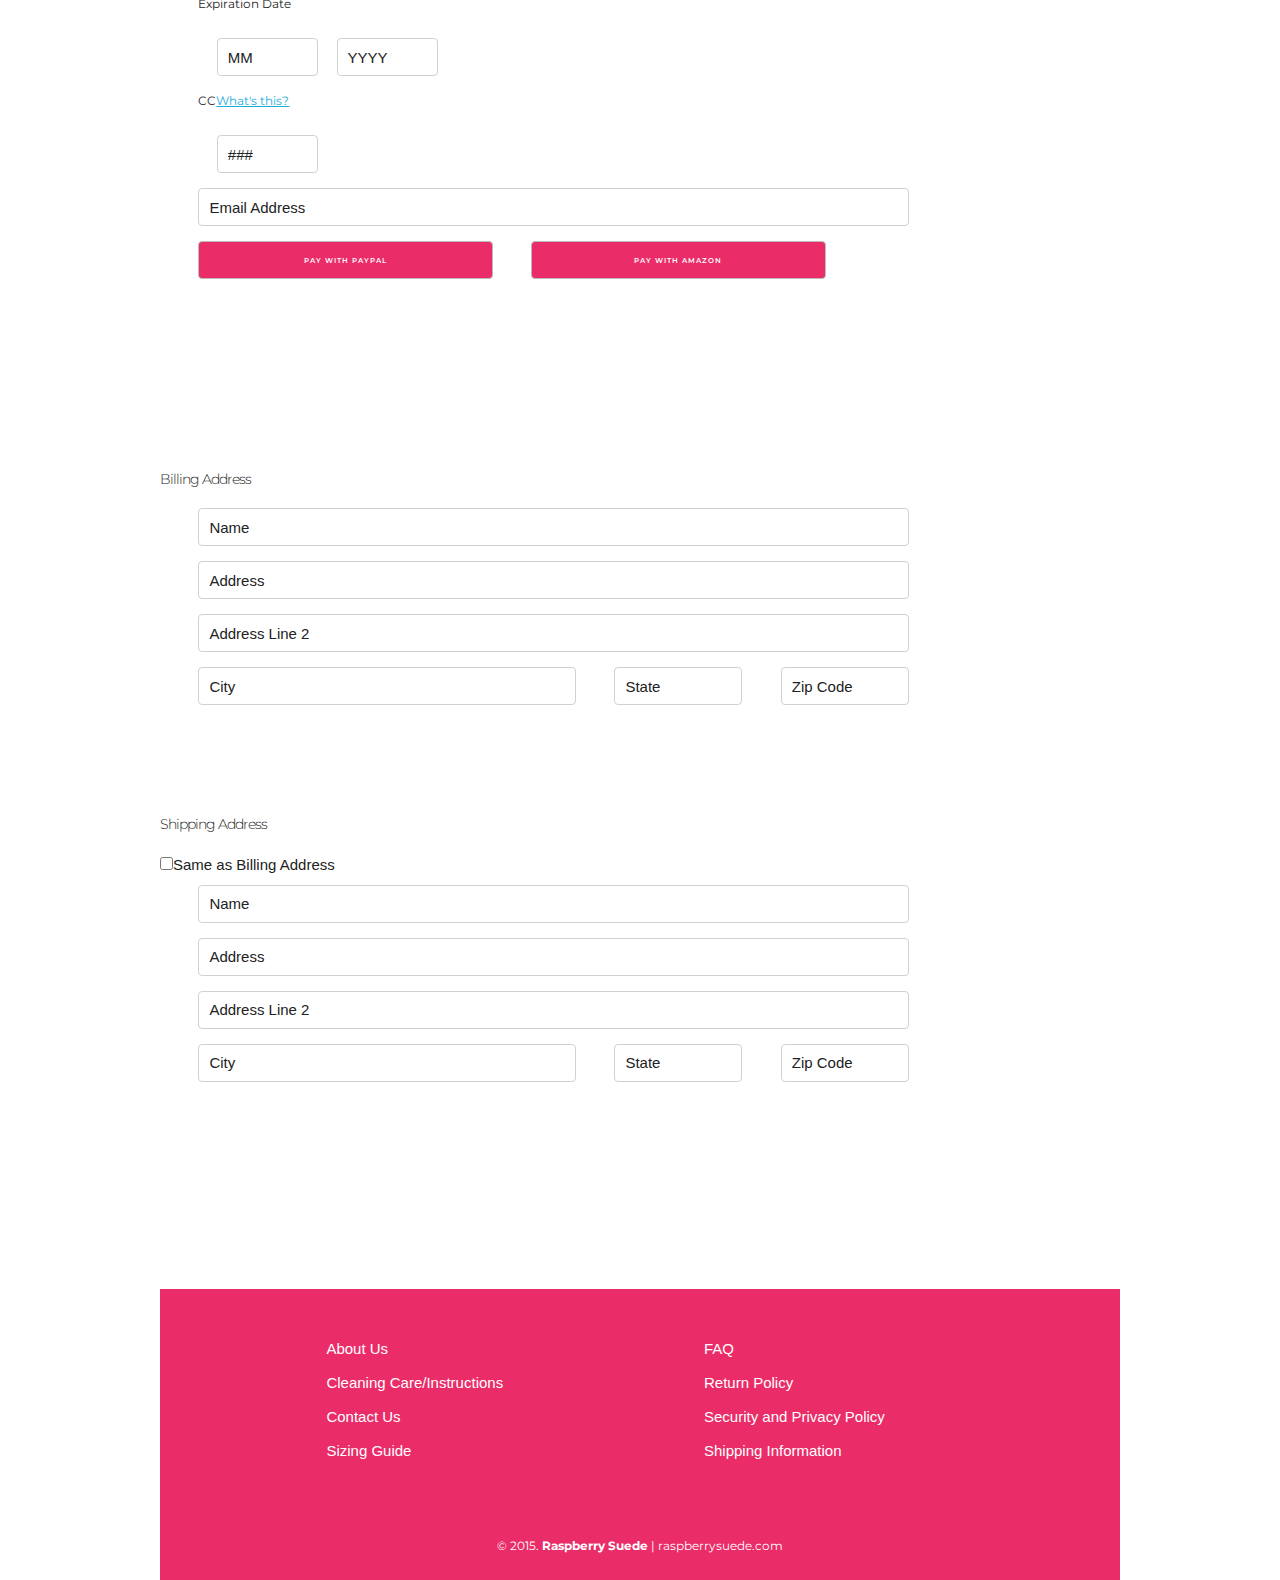
==== commit 2697e8a0: "updated some styles and fixed navigation" ====
--- a/cart.html
+++ b/cart.html
@@ -22,7 +22,7 @@
     <header class="twelve columns hero-3">
 
     <!--Header Navigation-->
-     <a class="header-logo" href="index.html"><img src="images/logo.png" alt="Rapsberry Suede"/></a>
+     <a class="header-logo three columns" href="index.html"><img src="images/logo.png" alt="Rapsberry Suede"/></a>
 
      <ul class="login">
          <li><a href="login.html">Login</a></li>
@@ -35,7 +35,7 @@
 <main role="main">
     
 <!--Horizontal Navigation-->  
-    <nav class="horizontal-nav twelve columns">
+    <nav class="horizontal-nav twelve columns" align="center">
         <ul>
             <li><a href="women.html">Women</a></li>
             <li><a href="men.html">Men</a></li>
@@ -51,7 +51,7 @@
     
     <section class="four columns cart-item">
         
-        <div class="box">
+
             <div class="one-third column item">
                 <img src="images/product-small-01.png">
                 <p><a href="#">Remove</a> | <a href="#">Save for Later</a></p>
@@ -65,9 +65,7 @@
                 <p>$55.00</p>
             <input value="1">
             </div>
-        </div>
-        
-        <div class="box">
+        
         <div class="one-third column item">
             <img src="images/product-small-01.png">
             <p><a href="#">Remove</a> | <a href="#">Save for Later</a></p>
@@ -80,7 +78,6 @@
             <p>Size: One Size</p>
             <p>$55.00</p>
             <input value="1">
-        </div>
         </div>
        
         </section>
@@ -145,19 +142,19 @@
                 <section class="twelve columns shipping">
                     <h2>Shipping</h2>
 
-                    <div class="one-third column container button free">
+                    <div class="one-third column button free">
                         <a href="#" alt="7 to 9 business days">
                             <p class="ship-option">7-9 Business Days <br>FREE with $50 minimun</p>
                         </a>
                     </div>
                     
-                    <div class="one-third column container button">
+                    <div class="one-third column shipping button">
                         <a href="#" alt="3 to 5 business days">
                             <p class="ship-option">3-5 Business Days<br> $7.00<br></p>
                         </a>
                     </div>
                     
-                    <div class="one-third column container button">
+                    <div class="one-third column shipping button">
                         <a href="#" alt="1 day shipping">
                             <p class="ship-option">1 Day Shipping<br> $15.00<br></p>
                         </a>
--- a/css/style.css
+++ b/css/style.css
@@ -18,6 +18,10 @@
     margin-bottom:-10%;
 }
 
+.big.button{
+    width:60%;
+}
+
 .product-best .button{
     width:40%;
     margin-bottom:10%;
@@ -55,14 +59,14 @@
 #connect i{
     color:#EA2C68;
     font-size: 2.2em;
-    margin-right:5%;
+    margin-left:5%;
 }
 
 .header-logo{
     width:25%;
     position:absolute;
     left:2%;
-    top:65%;
+    top:60%;
 }
 
 .hero{
@@ -89,9 +93,14 @@
     position:relative;
 }
 
+.nav-center{
+    margin:0 auto;
+}
+
 .horizontal-nav{
     background-color:#EA2C68;
-    height:40px;
+    height:30px;
+    padding-top:.3%;
 }
 
 .horizontal-nav ul li{
@@ -101,8 +110,14 @@
 .horizontal-nav ul li a{
     color:white;
     text-decoration:none;
-    margin:0 auto;
-    padding: 20px;
+    padding:4%;
+    font-size:1em;
+    font-family:Montserrat, sans-serif; 
+    font-weight: 700;
+}
+
+.horizontal-nav ul li a:hover{
+    color:#1D2456;
 }
 
 i{
@@ -186,8 +201,17 @@
     margin-bottom:2%;
 }
 
-.box{
+hr{
     border-bottom: 2px solid #EA2C68;
+}
+
+h3.title{
+    margin-top: -100%;
+    text-align: center;
+    color: #fff;
+    padding-bottom: 92%;
+    font-family:Montserrat, sans-serif; 
+    font-weight:700;
 }
 
 .cart-summary{
@@ -219,10 +243,6 @@
     margin-bottom:10%;
 }
 
-.shipping{
-    margin-bottom:10%;
-}
-
 .payment{
     margin-bottom:10%;
 }
@@ -246,11 +266,11 @@
 }
 
 .button a{
-    width: 90%;
+    width: 80%;
     margin: 0 auto;
     color:white;
     text-decoration:none;
-    font-size: .7em;
+    font-size: .8em;
     text-align: center;
 }
 
@@ -260,7 +280,7 @@
 }
 
 .button.free p{
-    line-height: 1.8em;
+    line-height: 1.2em;
 }
 
 .side-nav{
@@ -285,9 +305,66 @@
     margin-top:5%;
 }
 
+@media (max-width: 950px) {
+    .horizontal-nav ul li a{
+        color:white;
+        text-decoration:none;
+        margin:0 auto;
+        padding: 4%;
+        font-family:Montserrat, sans-serif; 
+        font-weight: 700;
+    }
+
+
+}
+
 @media (max-width: 900px) {
     .button a{
+        font-size:.9em;
+    }
+    .payment a{
+        font-size:.9em;
+    }
+    .free.button a{
+        font-size:.9em;
+    }
+    
+    .shipping.button{
+        font-size:.9em;
+    }
+    
+    .free.button{
+        width:55%;
+    }
+    
+    .shipping.button{
+        width:55%;
+    }
+    .header-logo{
+    width:30%;
+    top:65%;
+    }
+}
+
+@media (max-width: 768px) {
+    .header-logo{
+    width:100%;
+    top:70%;
+    }
+    .button a{
+        font-size:.7em;
+    }
+    .ad p{
+        font-size:.8em;
+    }
+}
+
+@media (max-width: 667px) {
+    .button a{
         font-size:.6em;
+    }
+    .ad p{
+        font-size:.7em;
     }
 }
 
@@ -295,9 +372,31 @@
     img{
         width:30%;
     }
-    
+    .header-logo{
+        width:100%;
+    }
+    
+    footer nav ul li{
+        padding-left:10%;
+    }
     .button{
-        width:30%;
+        width:40%;
+    }
+    .button a{
+        font-size:.8em;
+    }
+}
+
+@media (max-width: 480px) {
+    .header-logo{
+        top:75%;
+    }
+     .free.button{
+        width:100%;
+    }
+    
+    .shipping.button{
+        width:100%;
     }
     
 }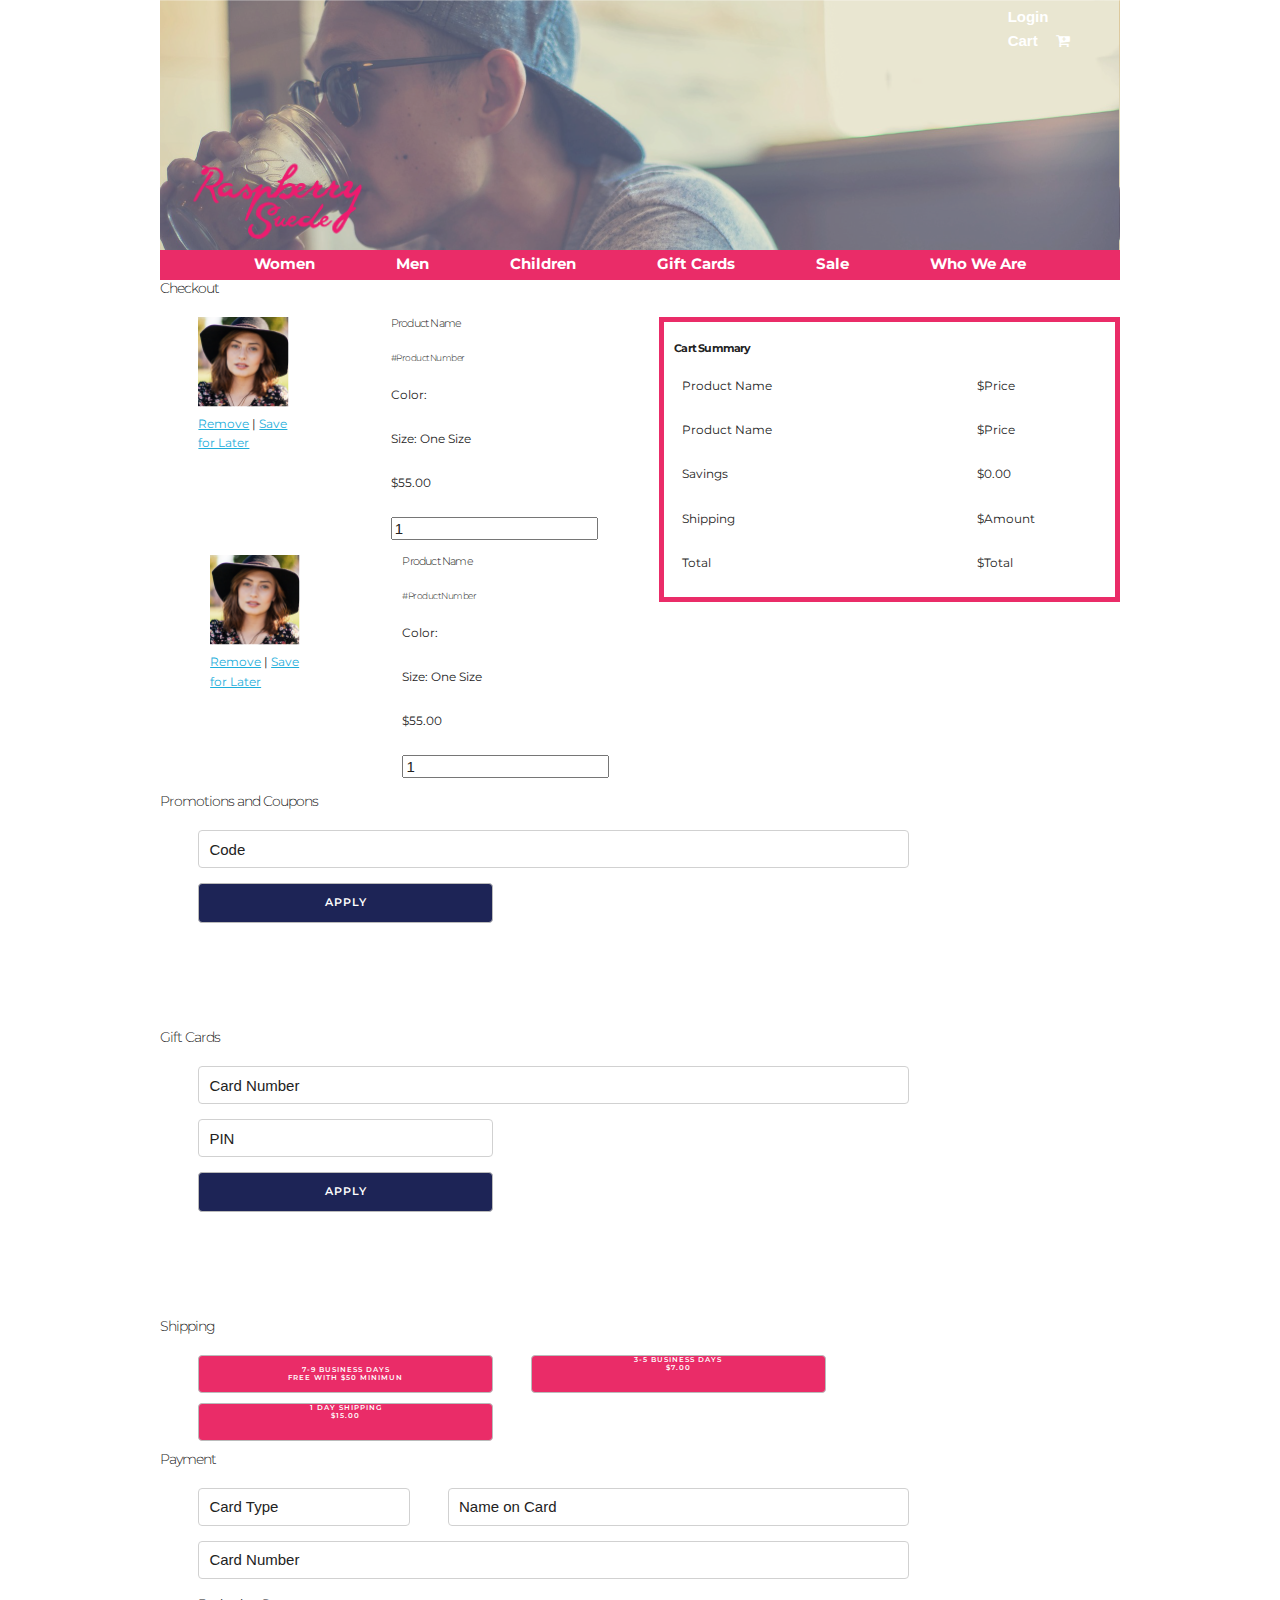
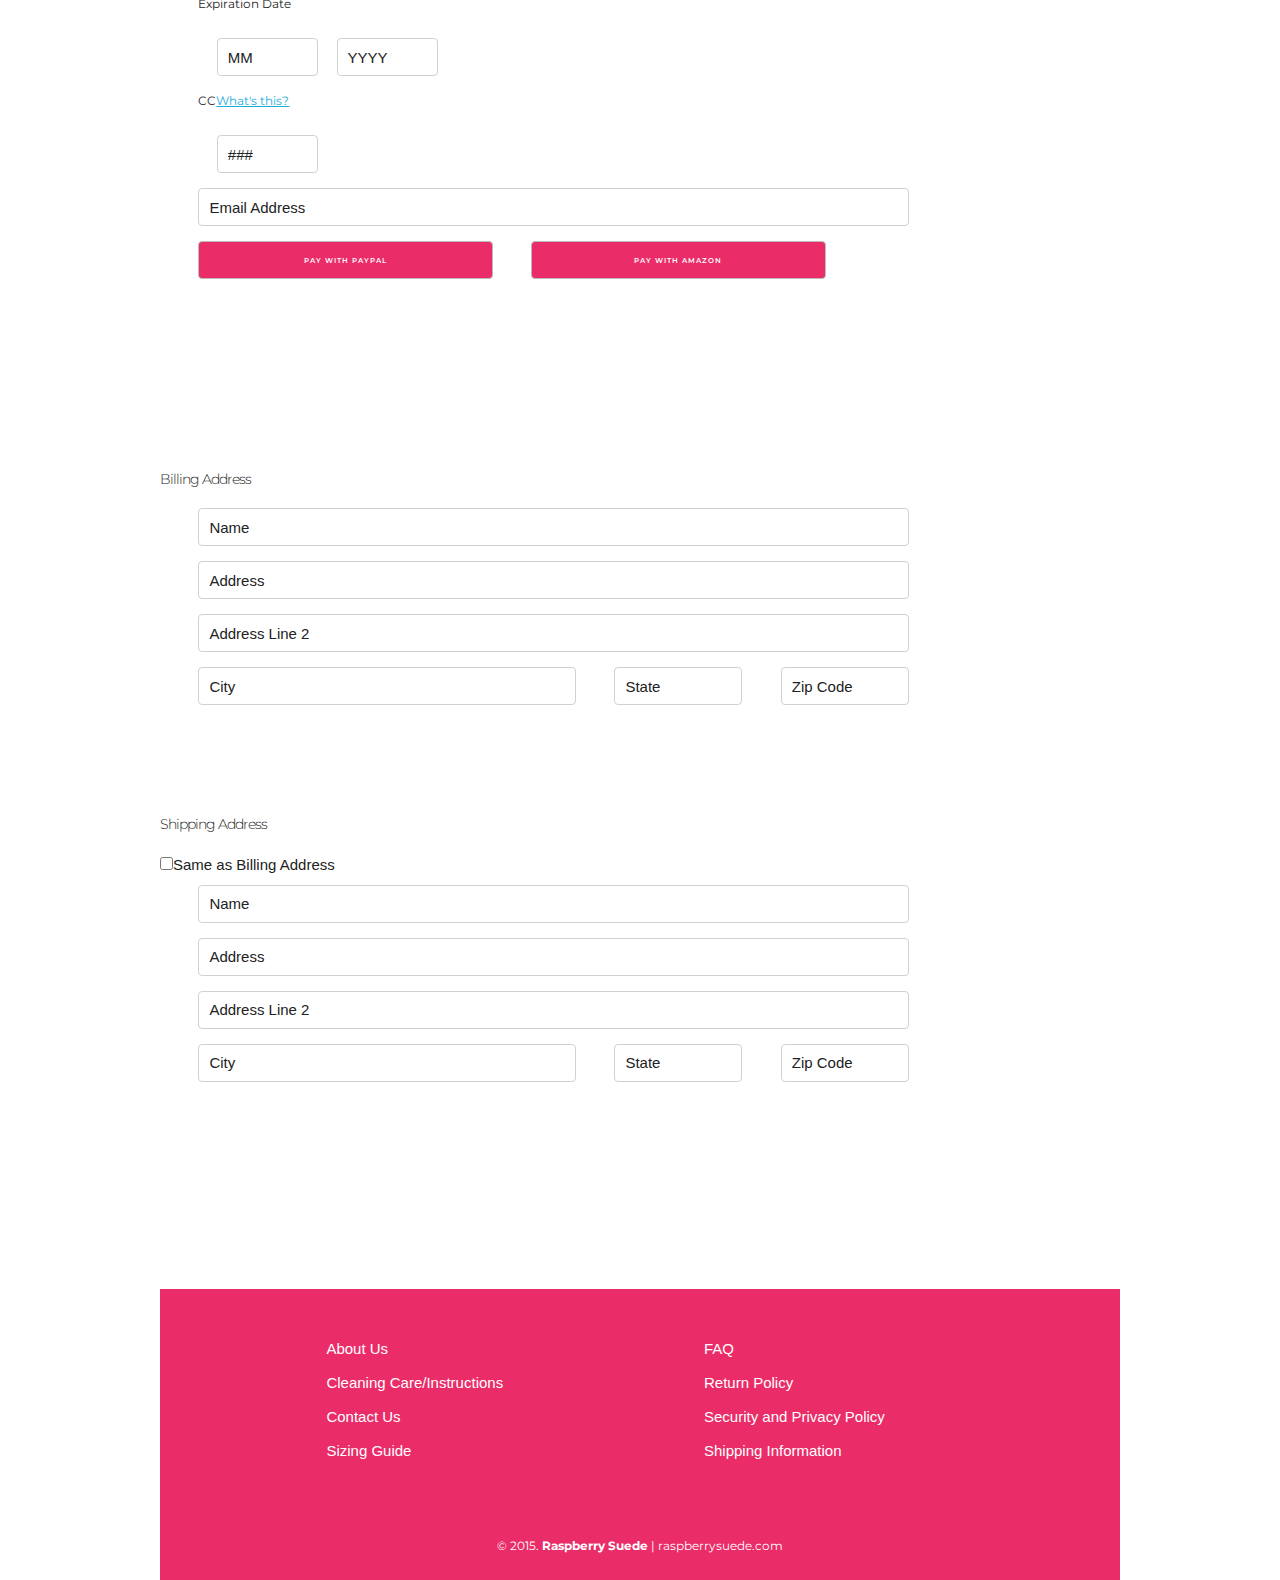
==== commit 2125e829: "updated navigation links" ====
--- a/cart.html
+++ b/cart.html
@@ -35,14 +35,14 @@
 <main role="main">
     
 <!--Horizontal Navigation-->  
-    <nav class="horizontal-nav twelve columns" align="center">
+     <nav class="horizontal-nav twelve columns" align="center">
         <ul>
             <li><a href="women.html">Women</a></li>
-            <li><a href="men.html">Men</a></li>
-            <li><a href="children.html">Children</a></li>
-            <li><a href="gitcards.html">Gift Cards</a></li>
-            <li><a href="sale.html">Sale</a></li>
-            <li><a href="about.html">Who We Are</a></li>
+            <li><a href="#">Men</a></li>
+            <li><a href="#">Children</a></li>
+            <li><a href="#">Gift Cards</a></li>
+            <li><a href="#">Sale</a></li>
+            <li><a href="#">Who We Are</a></li>
         </ul>
     </nav>
  
--- a/css/style.css
+++ b/css/style.css
@@ -63,7 +63,7 @@
 }
 
 .header-logo{
-    width:25%;
+    width:100%;
     position:absolute;
     left:2%;
     top:60%;
@@ -201,6 +201,35 @@
     margin-bottom:2%;
 }
 
+.left-nav{
+    color:#EA2C68;
+    text-decoration:none;
+    font-size:1em;
+    font-family:Montserrat, sans-serif; 
+    font-weight: 700;
+    display:block;
+}
+
+.left-nav-margin{
+    margin-top:5%;
+}
+
+.product h2{
+    margin-top:-70%;
+    padding-bottom:47%;
+    font-family:Montserrat, sans-serif; 
+    font-weight:700;
+    color:#fff;
+}
+
+.product img{
+    width:75%;
+}
+
+.product .button{
+    width:80%;
+}
+
 hr{
     border-bottom: 2px solid #EA2C68;
 }
@@ -210,6 +239,15 @@
     text-align: center;
     color: #fff;
     padding-bottom: 92%;
+    font-family:Montserrat, sans-serif; 
+    font-weight:700;
+}
+
+h3.title-2{
+    margin-top: -55%;
+    text-align: center;
+    color: #fff;
+    padding-bottom: 50%;
     font-family:Montserrat, sans-serif; 
     font-weight:700;
 }
@@ -274,6 +312,10 @@
     text-align: center;
 }
 
+.button a:hover{
+    color:#1D2456;
+}
+
 .button.free{
     padding-top:1%;
     padding-bottom:1%;
@@ -283,12 +325,29 @@
     line-height: 1.2em;
 }
 
+.button.shipping p{
+    line-height: 1.2em;
+}
+
+.button.submit{
+    width:20%;
+    margin-left:1%;
+}
+
 .side-nav{
     color:#1D2456;
 }
 
 .full-row{
     
+}
+
+.product-info{
+    margin-top: 5%;
+}
+
+.product-info .button{
+    width:50%;
 }
 
 footer{
@@ -307,15 +366,27 @@
 
 @media (max-width: 950px) {
     .horizontal-nav ul li a{
+        padding:0%;
+        display: block;
+        text-align:left;
         color:white;
         text-decoration:none;
-        margin:0 auto;
-        padding: 4%;
         font-family:Montserrat, sans-serif; 
         font-weight: 700;
-    }
-
-
+        background-color:#EA2C68;
+    }
+    .horizontal-nav{
+        padding-left:4%;
+        height:4%;
+    }
+
+
+}
+
+@media (max-width: 917px) {
+    .product h2{
+        margin-top:-72%;
+    }
 }
 
 @media (max-width: 900px) {
@@ -341,14 +412,17 @@
         width:55%;
     }
     .header-logo{
-    width:30%;
     top:65%;
+    }
+}
+@media(max-width: 846px) {
+    .product h2{
+        margin-top: -74%;
     }
 }
 
 @media (max-width: 768px) {
     .header-logo{
-    width:100%;
     top:70%;
     }
     .button a{
@@ -366,21 +440,26 @@
     .ad p{
         font-size:.7em;
     }
+    .header-logo{
+        width:140%;
+    }
 }
 
 @media (max-width: 550px) {
     img{
         width:30%;
     }
-    .header-logo{
-        width:100%;
-    }
-    
+    .product img{
+        width:30%;
+    }   
     footer nav ul li{
         padding-left:10%;
     }
     .button{
         width:40%;
+    }
+    .product-info .button{
+        width:20%;
     }
     .button a{
         font-size:.8em;
@@ -391,6 +470,9 @@
     .header-logo{
         top:75%;
     }
+    .product img{
+        width:30%;
+    }
      .free.button{
         width:100%;
     }
@@ -399,4 +481,8 @@
         width:100%;
     }
     
+}
+
+@media (max-width: 270px) {
+
 }